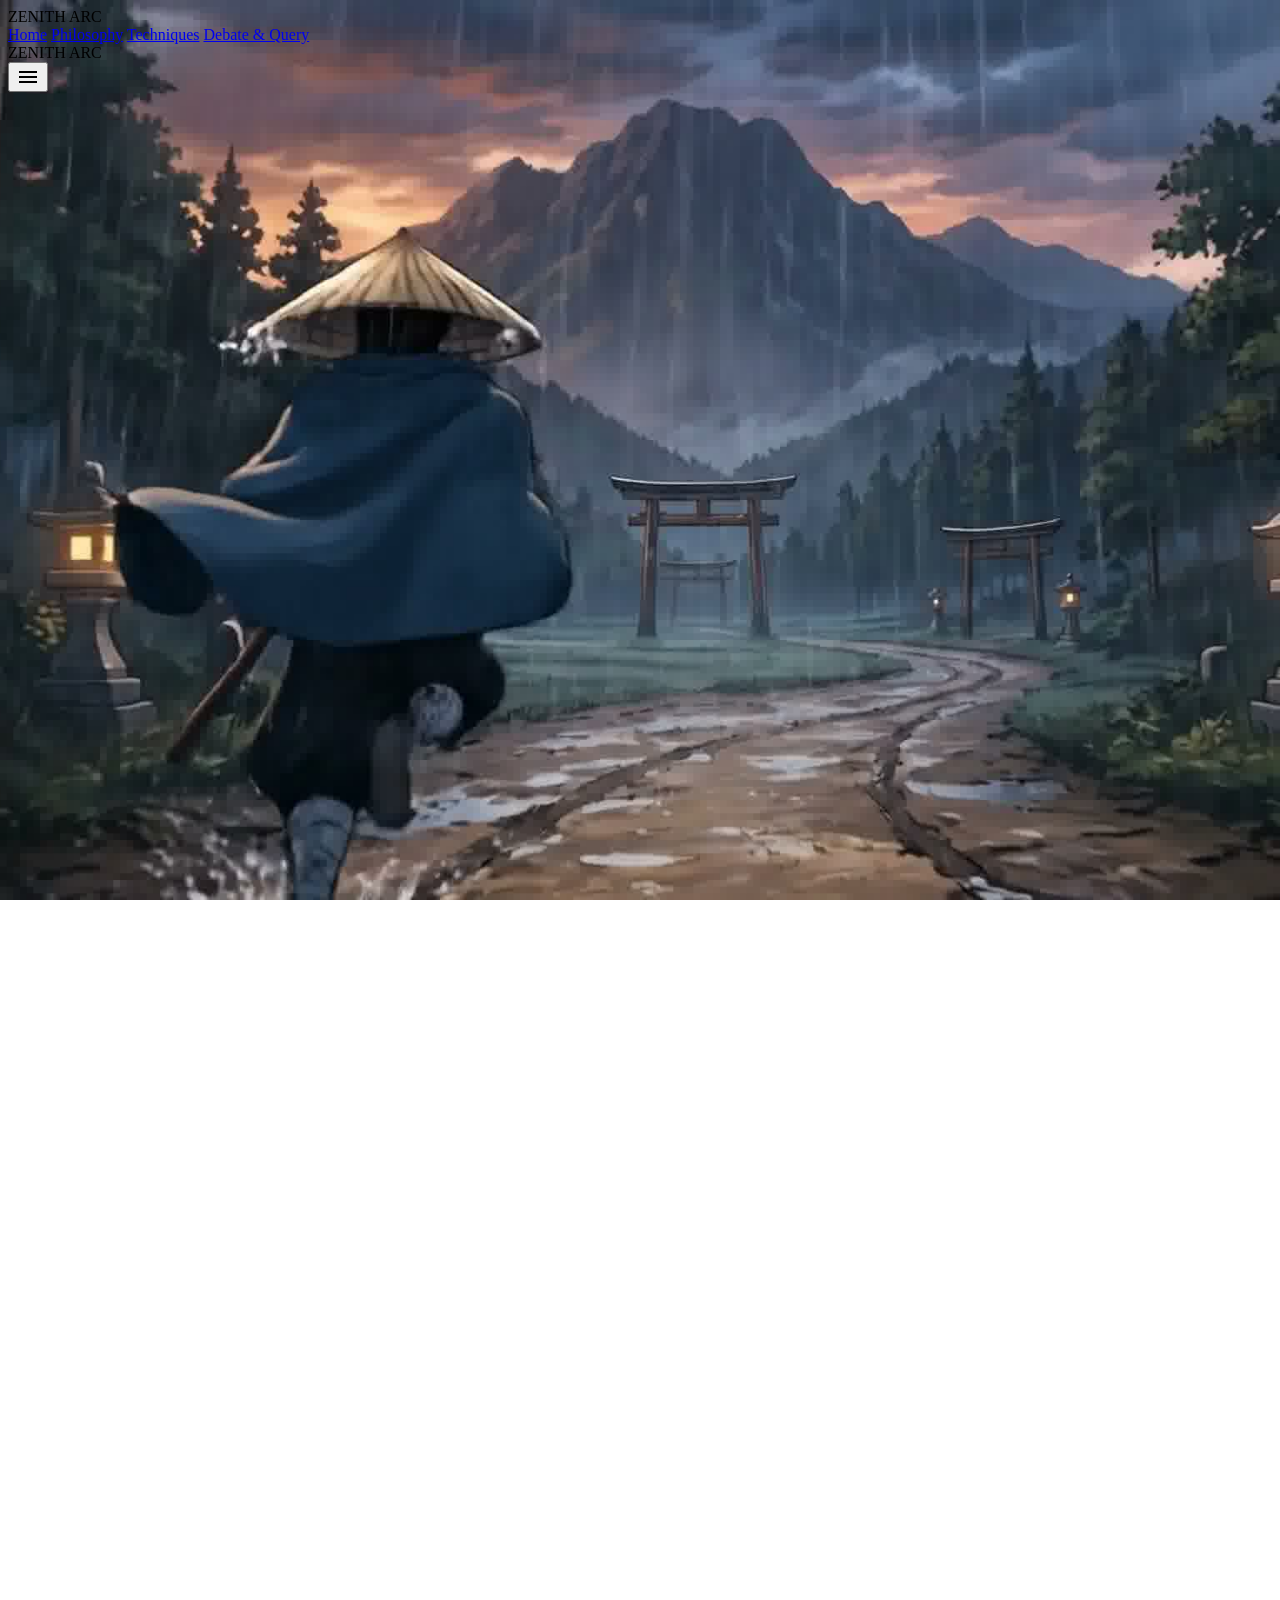
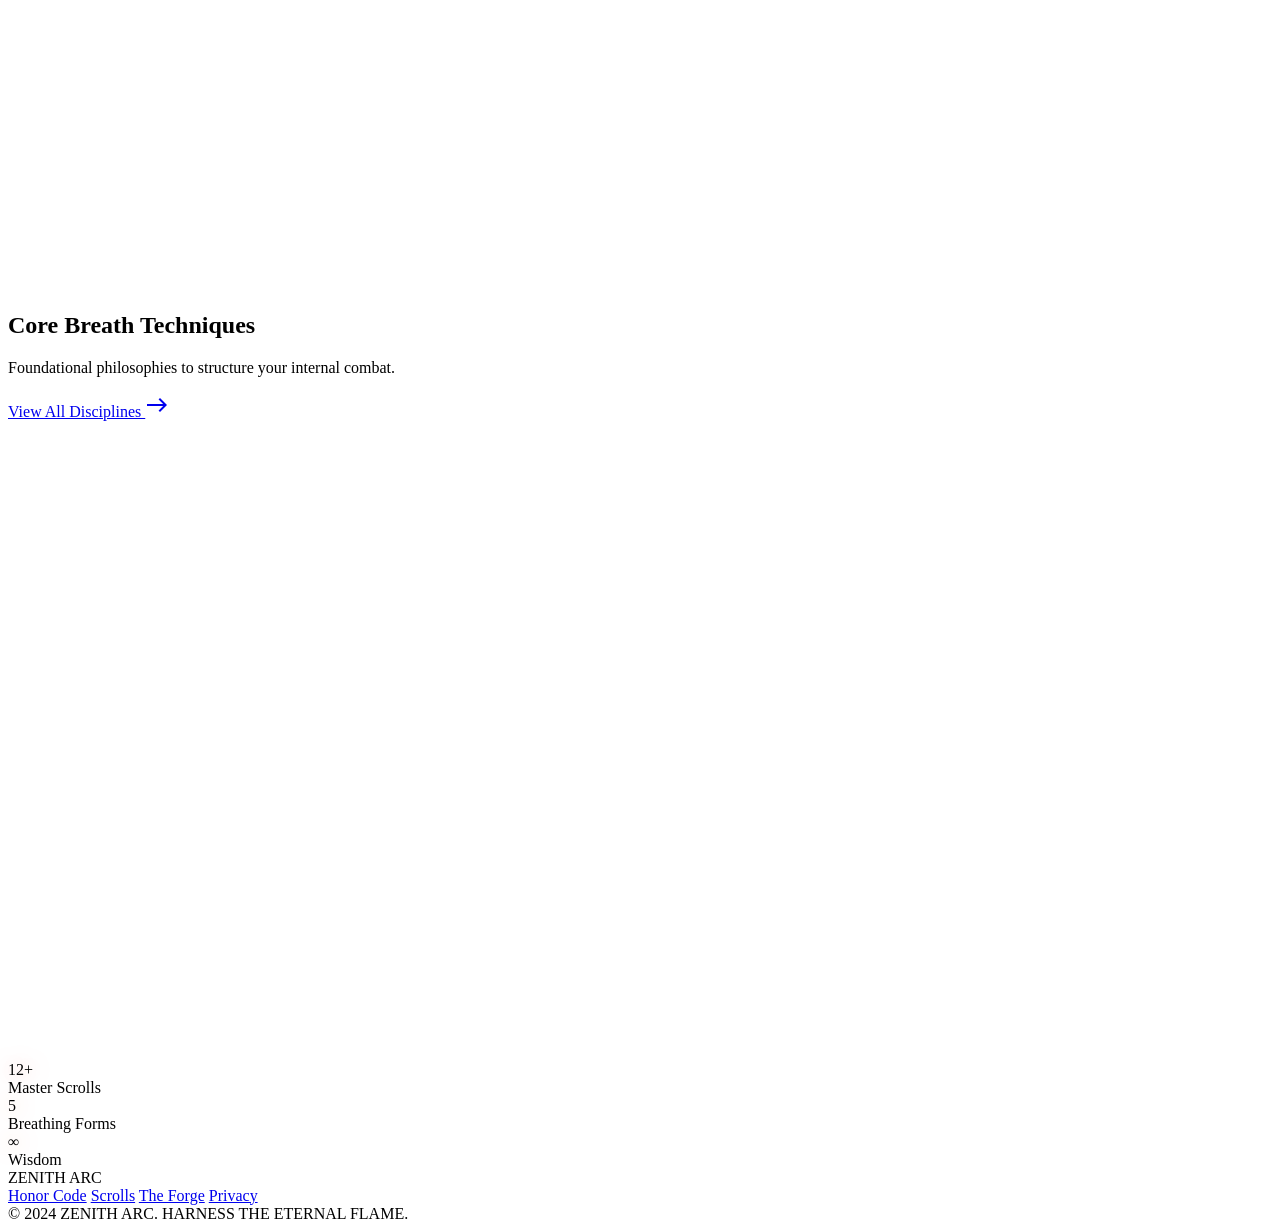
==== index.html @ 5e94aadd "Revert "Optimize mobile scrolling performance - reduce hero height, throttle scroll events, optimize" ====
<!DOCTYPE html>
<html class="dark" lang="en">

<head>
    <meta charset="UTF-8">
    <meta name="viewport" content="width=device-width, initial-scale=1.0">
    <title>ZENITH ARC - Timeless Wisdom</title>
    <meta name="description"
        content="Harness the eternal flame of ancient philosophies. A premium scroll-driven animation experience.">
    <script src="https://cdn.tailwindcss.com?plugins=forms,container-queries"></script>
    <link href="https://fonts.googleapis.com/css2?family=Material+Symbols+Outlined:wght,FILL@100..700,0..1&display=swap"
        rel="stylesheet">
    <link
        href="https://fonts.googleapis.com/css2?family=Bebas+Neue&family=EB+Garamond:ital,wght@0,400..800;1,400..800&family=Montserrat:ital,wght@0,100..900;1,100..900&display=swap"
        rel="stylesheet">
    <script>
        tailwind.config = {
            darkMode: "class",
            theme: {
                extend: {
                    colors: {
                        "surface-container-lowest": "#0e0e0e",
                        "outline-variant": "#44474d",
                        "on-error": "#690005",
                        "primary-container": "#1a2a40",
                        "surface-container-low": "#1c1b1b",
                        "on-primary-container": "#8191ac",
                        "on-secondary": "#5e1700",
                        "inverse-on-surface": "#313030",
                        "primary-fixed": "#d4e3ff",
                        "inverse-surface": "#e5e2e1",
                        "on-secondary-fixed": "#3a0b00",
                        "secondary-fixed": "#ffdbd0",
                        "surface-variant": "#353534",
                        "surface-bright": "#393939",
                        "on-background": "#e5e2e1",
                        "on-secondary-fixed-variant": "#852400",
                        "primary": "#b7c7e4",
                        "error": "#ffb4ab",
                        "on-surface-variant": "#c4c6cd",
                        "surface-tint": "#b7c7e4",
                        "on-primary": "#213147",
                        "tertiary-container": "#560037",
                        "surface-container-high": "#2a2a2a",
                        "tertiary-fixed-dim": "#ffafd3",
                        "tertiary-fixed": "#ffd8e7",
                        "on-secondary-container": "#521300",
                        "surface-dim": "#131313",
                        "error-container": "#93000a",
                        "on-error-container": "#ffdad6",
                        "background": "#131313",
                        "outline": "#8e9197",
                        "secondary-container": "#ff571a",
                        "on-surface": "#e5e2e1",
                        "on-tertiary-container": "#ff40b1",
                        "inverse-primary": "#505f78",
                        "primary-fixed-dim": "#b7c7e4",
                        "on-tertiary": "#620040",
                        "on-primary-fixed-variant": "#38485f",
                        "surface": "#131313",
                        "secondary-fixed-dim": "#ffb59e",
                        "surface-container-highest": "#353534",
                        "surface-container": "#201f1f",
                        "tertiary": "#ffafd3",
                        "secondary": "#ffb59e",
                        "on-tertiary-fixed-variant": "#8b005b",
                        "on-primary-fixed": "#0b1c31"
                    },
                    borderRadius: {
                        DEFAULT: "0.25rem",
                        lg: "0.5rem",
                        xl: "0.75rem",
                        full: "9999px"
                    },
                    spacing: {
                        "container-max": "1280px",
                        unit: "8px",
                        "margin-desktop": "64px",
                        gutter: "24px",
                        "margin-mobile": "16px"
                    },
                    fontFamily: {
                        "display-lg": ["Bebas Neue"],
                        "label-md": ["Montserrat"],
                        "body-lg": ["EB Garamond"],
                        "headline-lg-mobile": ["Bebas Neue"],
                        "display-md": ["Bebas Neue"],
                        "headline-lg": ["Bebas Neue"],
                        "body-md": ["EB Garamond"]
                    },
                    fontSize: {
                        "display-lg": ["72px", { lineHeight: "72px", letterSpacing: "0.05em", fontWeight: "400" }],
                        "label-md": ["14px", { lineHeight: "16px", fontWeight: "600" }],
                        "body-lg": ["20px", { lineHeight: "32px", fontWeight: "400" }],
                        "headline-lg-mobile": ["28px", { lineHeight: "32px", fontWeight: "400" }],
                        "display-md": ["48px", { lineHeight: "48px", letterSpacing: "0.05em", fontWeight: "400" }],
                        "headline-lg": ["32px", { lineHeight: "36px", letterSpacing: "0.02em", fontWeight: "400" }],
                        "body-md": ["16px", { lineHeight: "24px", fontWeight: "400" }]
                    }
                }
            }
        }
    </script>
    <style>
        .material-symbols-outlined {
            font-variation-settings: 'FILL' 0, 'wght' 400, 'GRAD' 0, 'opsz' 24;
        }

        .fill-icon {
            font-variation-settings: 'FILL' 1;
        }

        .text-shadow-glow {
            text-shadow: 0 0 20px rgba(255, 87, 26, 0.5);
        }

        .box-shadow-glow {
            box-shadow: 0 0 30px rgba(183, 199, 228, 0.1);
        }

        /* Loader */
        #loader {
            position: fixed;
            top: 0;
            left: 0;
            width: 100%;
            height: 100%;
            background: #131313;
            display: flex;
            justify-content: center;
            align-items: center;
            z-index: 9999;
            transition: opacity 1s cubic-bezier(0.16, 1, 0.3, 1), visibility 1s;
        }

        #loader.hidden {
            opacity: 0;
            visibility: hidden;
            pointer-events: none;
        }

        .loader-content {
            text-align: center;
            width: 80%;
            max-width: 400px;
        }

        .loader-content h1 {
            font-family: 'Bebas Neue', sans-serif;
            font-weight: 400;
            letter-spacing: 0.5rem;
            margin-bottom: 2rem;
            font-size: 1rem;
            color: rgba(255, 255, 255, 0.6);
        }

        .progress-bar {
            width: 100%;
            height: 2px;
            background: rgba(255, 255, 255, 0.1);
            border-radius: 2px;
            overflow: hidden;
            margin-bottom: 1rem;
        }

        #progress-fill {
            width: 0%;
            height: 100%;
            background: #ff571a;
            box-shadow: 0 0 10px #ff571a;
            transition: width 0.3s ease;
        }

        #progress-text {
            font-family: 'Montserrat', sans-serif;
            font-size: 0.7rem;
            letter-spacing: 0.1rem;
            color: rgba(255, 255, 255, 0.4);
        }

        /* Hero Canvas */
        html { scroll-behavior: smooth; }
        #hero { position: relative; height: 200vh; width: 100%; }
        #scroll-canvas {
            position: fixed; top: 0; left: 0; width: 100vw; height: 100vh; z-index: -1;
            will-change: filter, transform;
        }

        /* Hero overlay text container */
        .hero-overlay {
            position: fixed;
            top: 0;
            left: 0;
            width: 100%;
            height: 100vh;
            z-index: 10;
            pointer-events: none;
            display: flex;
            align-items: center;
            justify-content: center;
            opacity: 0; transition: opacity 0.8s ease, transform 0.8s ease;
            will-change: opacity, filter, transform;
        }

        .hero-overlay.visible {
            opacity: 1;
        }

        .hero-overlay .hero-inner {
            pointer-events: auto;
            text-align: center;
            padding: 0 16px;
        }

        /* Hide scrollbar */
        ::-webkit-scrollbar {
            width: 0px;
        }

        /* Reveal Animations */
        .reveal-left {
            opacity: 0;
            transform: translateX(-150px);
            transition: all 1.2s cubic-bezier(0.16, 1, 0.3, 1);
        }

        .reveal-right {
            opacity: 0;
            transform: translateX(150px);
            transition: all 1.2s cubic-bezier(0.16, 1, 0.3, 1);
        }

        .reveal-visible {
            opacity: 1;
            transform: translateX(0);
        }

        /* Mobile Menu */
        #mobile-menu {
            position: fixed;
            inset: 0;
            z-index: 100;
            background: rgba(19, 19, 19, 0.95);
            backdrop-filter: blur(24px);
            display: flex;
            flex-direction: column;
            align-items: center;
            justify-content: center;
            transform: translateX(100%);
            transition: transform 0.8s cubic-bezier(0.16, 1, 0.3, 1);
        }

        #mobile-menu.active {
            transform: translateX(0);
        }

        .no-scroll {
            overflow: hidden !important;
        }

        .mobile-nav-link {
            opacity: 0;
            transform: translateY(20px);
            transition: all 0.6s cubic-bezier(0.16, 1, 0.3, 1);
        }

        #mobile-menu.active .mobile-nav-link {
            opacity: 1;
            transform: translateY(0);
        }

        #mobile-menu.active .mobile-nav-link:nth-child(1) { transition-delay: 0.2s; }
        #mobile-menu.active .mobile-nav-link:nth-child(2) { transition-delay: 0.3s; }
        #mobile-menu.active .mobile-nav-link:nth-child(3) { transition-delay: 0.4s; }
        #mobile-menu.active .mobile-nav-link:nth-child(4) { transition-delay: 0.5s; }

        #mobile-menu-btn, #mobile-menu-close {
            cursor: pointer;
            display: flex;
            align-items: center;
            justify-content: center;
        }
    </style>
</head>

<body class="bg-transparent text-on-surface font-body-lg antialiased overflow-x-hidden">

    <!-- Loader -->
    <div id="loader">
        <div class="loader-content">
            <h1>PREPARING EXPERIENCE</h1>
            <div class="progress-bar">
                <div id="progress-fill"></div>
            </div>
            <p id="progress-text">0%</p>
        </div>
    </div>

    <!-- Desktop Nav -->
    <nav id="main-nav"
        class="fixed top-0 left-0 w-full z-50 justify-between items-center px-4 md:px-16 py-6 hidden md:flex transition-all duration-500">
        <div class="flex items-center gap-4">
            <span class="font-display-lg text-lg text-on-surface tracking-tighter opacity-90">ZENITH ARC</span>
        </div>
        <div class="flex items-center gap-16">
            <a class="font-display-md text-lg uppercase tracking-[0.3em] text-on-surface/60 hover:text-on-surface hover:scale-105 transition-all duration-300"
                href="index.html">Home</a>
            <a class="font-display-md text-lg uppercase tracking-[0.3em] text-on-surface/60 hover:text-on-surface hover:scale-105 transition-all duration-300"
                href="disciplines.html">Philosophy</a>
            <a class="font-display-md text-lg uppercase tracking-[0.3em] text-on-surface/60 hover:text-on-surface hover:scale-105 transition-all duration-300"
                href="#techniques-section">Techniques</a>
            <a class="font-display-md text-lg uppercase tracking-[0.3em] text-on-surface/60 hover:text-on-surface hover:scale-105 transition-all duration-300"
                href="debate.html">Debate & Query</a>
        </div>
        <div class="flex items-center">
            <!-- Navigation links balanced without extra buttons -->
        </div>
    </nav>

    <!-- Mobile Nav -->
    <nav id="mobile-nav"
        class="fixed top-0 left-0 w-full z-50 justify-between items-center px-6 py-6 md:hidden flex transition-all duration-500">
        <span class="font-display-lg text-lg text-on-surface tracking-tighter opacity-90">ZENITH ARC</span>
        <button id="mobile-menu-btn" class="text-on-surface opacity-80 hover:opacity-100 transition-opacity">
            <span class="material-symbols-outlined text-2xl">menu</span>
        </button>
    </nav>

    <!-- Mobile Menu Overlay -->
    <div id="mobile-menu">
        <button id="mobile-menu-close" class="absolute top-8 right-8 text-on-surface/60 hover:text-on-surface transition-colors">
            <span class="material-symbols-outlined text-3xl">close</span>
        </button>
        
        <div class="flex flex-col items-center justify-center gap-8 w-full">
            <a class="mobile-nav-link font-display-md text-3xl md:text-4xl uppercase tracking-[0.3em] text-on-surface/70 hover:text-on-surface transition-all duration-300 text-center" href="index.html">Home</a>
            <a class="mobile-nav-link font-display-md text-3xl md:text-4xl uppercase tracking-[0.3em] text-on-surface/70 hover:text-on-surface transition-all duration-300 text-center" href="disciplines.html">Philosophy</a>
            <a class="mobile-nav-link font-display-md text-3xl md:text-4xl uppercase tracking-[0.3em] text-on-surface/70 hover:text-on-surface transition-all duration-300 text-center" href="#techniques-section">Techniques</a>
            <a class="mobile-nav-link font-display-md text-3xl md:text-4xl uppercase tracking-[0.3em] text-on-surface/70 hover:text-on-surface transition-all duration-300 text-center" href="debate.html">Debate & Query</a>
        </div>
        
        <div class="absolute bottom-12 text-center">
            <div class="flex gap-6 mb-4 justify-center">
                <span class="material-symbols-outlined text-on-surface/30">language</span>
            </div>
            <p class="font-label-md text-[10px] text-on-surface/20 tracking-[0.3em] uppercase">The Forge of the Mind</p>
        </div>
    </div>

    <main class="w-full relative">
        <!-- Hero Section with Canvas -->
        <section id="hero">
            <canvas id="scroll-canvas"></canvas>

            <!-- Hero Text Overlay -->
            <div class="hero-overlay" id="hero-overlay">
                <div class="hero-inner max-w-5xl mx-auto flex flex-col items-center">
                    <span
                        class="font-label-md text-label-md text-secondary tracking-[0.2em] uppercase mb-4 opacity-80 border border-secondary/30 px-4 py-1 rounded-full backdrop-blur-sm bg-surface-container/30">The
                        Forge of the Mind</span>
                    <h1
                        class="font-display-lg text-[48px] sm:text-[64px] md:text-[96px] leading-[1.1] text-on-surface mb-6 text-shadow-glow uppercase tracking-wide text-center">
                        Timeless Wisdom <br />
                        <span class="text-secondary-container">For the Modern Mind</span>
                    </h1>
                    <p
                        class="font-body-lg text-body-lg text-on-surface-variant max-w-2xl mx-auto mb-10 text-base sm:text-lg md:text-xl leading-relaxed text-center px-4">
                        Harness the eternal flame of ancient philosophies. Forge your spirit, sharpen your focus, and
                        master the techniques that have guided warriors through the darkest nights.
                    </p>
                    <!-- Hero buttons removed for minimalist aesthetic -->
                </div>
            </div>
        </section>

        <!-- Bento Grid Section -->
        <section id="techniques-section" class="py-16 md:py-24 px-4 md:px-16 relative z-20 max-w-[1280px] mx-auto bg-transparent">
            <div
                class="mb-16 flex flex-col md:flex-row justify-between items-end gap-6 border-b border-outline-variant/30 pb-6">
                <div>
                    <h2 class="font-display-md text-display-md text-on-surface uppercase tracking-wider mb-2">Core
                        Breath Techniques</h2>
                    <p class="font-body-md text-body-md text-on-surface-variant">Foundational philosophies to structure
                        your internal combat.</p>
                </div>
                <a href="disciplines.html"
                    class="text-secondary font-label-md text-label-md uppercase hover:text-secondary-fixed transition-colors flex items-center gap-1 group">
                    View All Disciplines <span
                        class="material-symbols-outlined group-hover:translate-x-1 transition-transform">east</span>
                </a>
            </div>
            <div class="grid grid-cols-1 md:grid-cols-12 gap-6 overflow-hidden">
                <!-- Large Card (Stoicism) -->
                <div id="card-stoicism" class="md:col-span-8 group relative overflow-hidden rounded-xl bg-surface-container/40 backdrop-blur-xl p-8 md:p-12 box-shadow-glow border border-outline-variant/30 flex flex-col justify-end min-h-[400px] reveal-left">
                    <div class="absolute inset-0 z-0">
                        <img alt="Stoicism Mountain"
                            class="w-full h-full object-cover object-center opacity-30 group-hover:opacity-40 group-hover:scale-105 transition-all duration-700 mix-blend-luminosity"
                            src="https://lh3.googleusercontent.com/aida-public/[base64]" />
                        <div
                            class="absolute inset-0 bg-gradient-to-t from-surface-container via-surface-container/50 to-transparent">
                        </div>
                    </div>
                    <div class="relative z-10">
                        <span
                            class="inline-block bg-primary-container/50 text-primary font-label-md text-[12px] px-3 py-1 rounded-sm uppercase tracking-wider mb-4 border border-primary/20 backdrop-blur-sm">Breath
                            of Stone</span>
                        <h3 class="font-display-md text-headline-lg text-on-surface mb-3 uppercase tracking-wide">
                            Stoicism</h3>
                        <p class="font-body-md text-body-md text-on-surface-variant max-w-lg mb-6 line-clamp-3">The art
                            of enduring the storm. Focus on what you can control, and let the chaos of the world crash
                            against you like waves upon an unyielding cliff face.</p>
                        <a class="inline-flex items-center gap-2 text-primary font-label-md hover:text-primary-fixed transition-colors"
                            href="stoicism.html">Study Technique <span
                                class="material-symbols-outlined text-sm">arrow_outward</span></a>
                    </div>
                </div>
                <!-- Small Card (Existentialism) -->
                <div id="card-existentialism" class="md:col-span-4 group relative overflow-hidden rounded-xl bg-surface-container/40 backdrop-blur-xl p-8 box-shadow-glow border border-outline-variant/30 flex flex-col justify-end min-h-[400px] reveal-right">
                    <div class="absolute inset-0 z-0">
                        <img alt="Existentialism Spark"
                            class="w-full h-full object-cover object-center opacity-30 group-hover:opacity-40 group-hover:scale-105 transition-all duration-700 mix-blend-luminosity"
                            src="https://lh3.googleusercontent.com/aida-public/[base64]" />
                        <div class="absolute inset-0 bg-gradient-to-t from-surface-container to-transparent"></div>
                    </div>
                    <div class="relative z-10">
                        <span
                            class="inline-block bg-secondary-container/30 text-secondary-container font-label-md text-[12px] px-3 py-1 rounded-sm uppercase tracking-wider mb-4 border border-secondary-container/20 backdrop-blur-sm">Breath
                            of Flame</span>
                        <h3 class="font-display-md text-[28px] text-on-surface mb-3 uppercase tracking-wide">
                            Existentialism</h3>
                        <p class="font-body-md text-body-md text-on-surface-variant mb-6 line-clamp-2">Forge your own
                            meaning in the void. You are the architect of your destiny.</p>
                        <a class="inline-flex items-center gap-2 text-secondary-container font-label-md hover:text-secondary transition-colors"
                            href="existentialism.html">Study Technique <span
                                class="material-symbols-outlined text-sm">arrow_outward</span></a>
                    </div>
                </div>
                <!-- Small Card (Taoism) -->
                <div id="card-taoism" class="md:col-span-4 group relative overflow-hidden rounded-xl bg-surface-container/40 backdrop-blur-xl p-8 box-shadow-glow border border-outline-variant/30 flex flex-col justify-end min-h-[400px] reveal-left">
                    <div class="absolute inset-0 z-0">
                        <img alt="Taoism Water"
                            class="w-full h-full object-cover object-center opacity-30 group-hover:opacity-40 group-hover:scale-105 transition-all duration-700 mix-blend-luminosity"
                            src="https://lh3.googleusercontent.com/aida-public/[base64]" />
                        <div class="absolute inset-0 bg-gradient-to-t from-surface-container to-transparent"></div>
                    </div>
                    <div class="relative z-10">
                        <span
                            class="inline-block bg-tertiary-container/40 text-tertiary font-label-md text-[12px] px-3 py-1 rounded-sm uppercase tracking-wider mb-4 border border-tertiary/20 backdrop-blur-sm">Breath
                            of Water</span>
                        <h3 class="font-display-md text-[28px] text-on-surface mb-3 uppercase tracking-wide">Taoism</h3>
                        <p class="font-body-md text-body-md text-on-surface-variant mb-6 line-clamp-2">Flow like the
                            river. Adapt to the terrain rather than fighting it.</p>
                        <a class="inline-flex items-center gap-2 text-tertiary font-label-md hover:text-tertiary-fixed transition-colors"
                            href="taoism.html">Study Technique <span
                                class="material-symbols-outlined text-sm">arrow_outward</span></a>
                    </div>
                </div>
                <!-- Medium Card (Absurdism) -->
                <div id="card-absurdism" class="md:col-span-8 group relative overflow-hidden rounded-xl bg-surface-container/40 backdrop-blur-xl p-8 md:p-12 box-shadow-glow border border-outline-variant/30 flex flex-col justify-center min-h-[400px] reveal-right">
                    <div class="absolute inset-0 z-0">
                        <div
                            class="absolute inset-0 bg-[radial-gradient(ellipse_at_top_right,_var(--tw-gradient-stops))] from-surface-variant/40 via-surface-container to-surface-container">
                        </div>
                    </div>
                    <div class="relative z-10 flex flex-col md:flex-row items-center gap-8">
                        <div class="flex-1">
                            <span
                                class="inline-block bg-surface-bright text-on-surface font-label-md text-[12px] px-3 py-1 rounded-sm uppercase tracking-wider mb-4 border border-outline/30">Breath
                                of Mist</span>
                            <h3 class="font-display-md text-headline-lg text-on-surface mb-3 uppercase tracking-wide">
                                Absurdism</h3>
                            <p class="font-body-md text-body-md text-on-surface-variant mb-6">Embrace the chaos. Laugh
                                in the face of the unknown and find joy in the struggle itself. The boulder must be
                                pushed, but you can choose to smile while doing it.</p>
                            <a class="inline-flex items-center gap-2 text-on-surface font-label-md border-b border-on-surface pb-1 hover:text-secondary-container hover:border-secondary-container transition-colors"
                                href="absurdism.html">Explore the Absurd <span
                                    class="material-symbols-outlined text-sm">arrow_forward</span></a>
                        </div>
                        <div
                            class="w-full md:w-1/3 aspect-square rounded-full border-2 border-outline-variant/30 flex items-center justify-center relative overflow-hidden group-hover:border-primary/50 transition-colors">
                            <span
                                class="material-symbols-outlined text-6xl text-outline group-hover:text-primary group-hover:scale-110 transition-all duration-500 blur-[1px] group-hover:blur-none">cyclone</span>
                            <div
                                class="absolute inset-0 bg-primary/5 opacity-0 group-hover:opacity-100 transition-opacity duration-500 rounded-full blur-xl">
                            </div>
                        </div>
                    </div>
                </div>
            </div>
        </section>

        <!-- Stats Section -->
        <section class="py-24 bg-surface-dim/40 backdrop-blur-md border-y border-outline-variant/20 relative z-20">
            <div
                class="absolute inset-0 bg-[url('https://www.transparenttextures.com/patterns/cubes.png')] opacity-5 mix-blend-overlay">
            </div>
            <div class="max-w-[1280px] mx-auto px-4 md:px-16 relative z-10">
                <div
                    class="grid grid-cols-1 sm:grid-cols-3 gap-12 text-center divide-x-0 md:divide-x divide-outline-variant/30">
                    <div class="px-4">
                        <div class="font-display-lg text-[48px] md:text-[64px] text-primary text-shadow-glow mb-2">12+
                        </div>
                        <div class="font-label-md text-label-md text-on-surface-variant uppercase tracking-widest">
                            Master Scrolls</div>
                    </div>
                    <div class="px-4">
                        <div class="font-display-lg text-[48px] md:text-[64px] text-tertiary text-shadow-glow mb-2">5
                        </div>
                        <div class="font-label-md text-label-md text-on-surface-variant uppercase tracking-widest">
                            Breathing Forms</div>
                    </div>
                    <div class="px-4">
                        <div class="font-display-lg text-[48px] md:text-[64px] text-on-surface text-shadow-glow mb-2">∞
                        </div>
                        <div class="font-label-md text-label-md text-on-surface-variant uppercase tracking-widest">
                            Wisdom</div>
                    </div>
                </div>
            </div>
        </section>
    </main>

    <!-- Footer -->
    <footer
        class="w-full py-20 px-4 md:px-16 flex flex-col md:flex-row justify-between items-center gap-6 bg-surface-container-lowest/60 backdrop-blur-lg border-t border-outline-variant/50 relative z-20">
        <div class="flex items-center gap-2 mb-8 md:mb-0">
            <span class="font-display-lg text-display-md text-secondary tracking-tighter">ZENITH ARC</span>
        </div>
        <div class="flex flex-wrap justify-center gap-8 mb-8 md:mb-0">
            <a class="font-body-md text-body-md text-on-surface-variant hover:text-primary transition-colors"
                href="#">Honor Code</a>
            <a class="font-body-md text-body-md text-on-surface-variant hover:text-primary transition-colors"
                href="#">Scrolls</a>
            <a class="font-body-md text-body-md text-on-surface-variant hover:text-primary transition-colors"
                href="#">The Forge</a>
            <a class="font-body-md text-body-md text-on-surface-variant hover:text-primary transition-colors"
                href="#">Privacy</a>
        </div>
        <div class="font-body-md text-body-md text-secondary-fixed text-center md:text-right opacity-60">
            © 2024 ZENITH ARC. HARNESS THE ETERNAL FLAME.
        </div>
    </footer>

    <script src="transition.js"></script>
    <script src="main.js"></script>
</body>

</html>
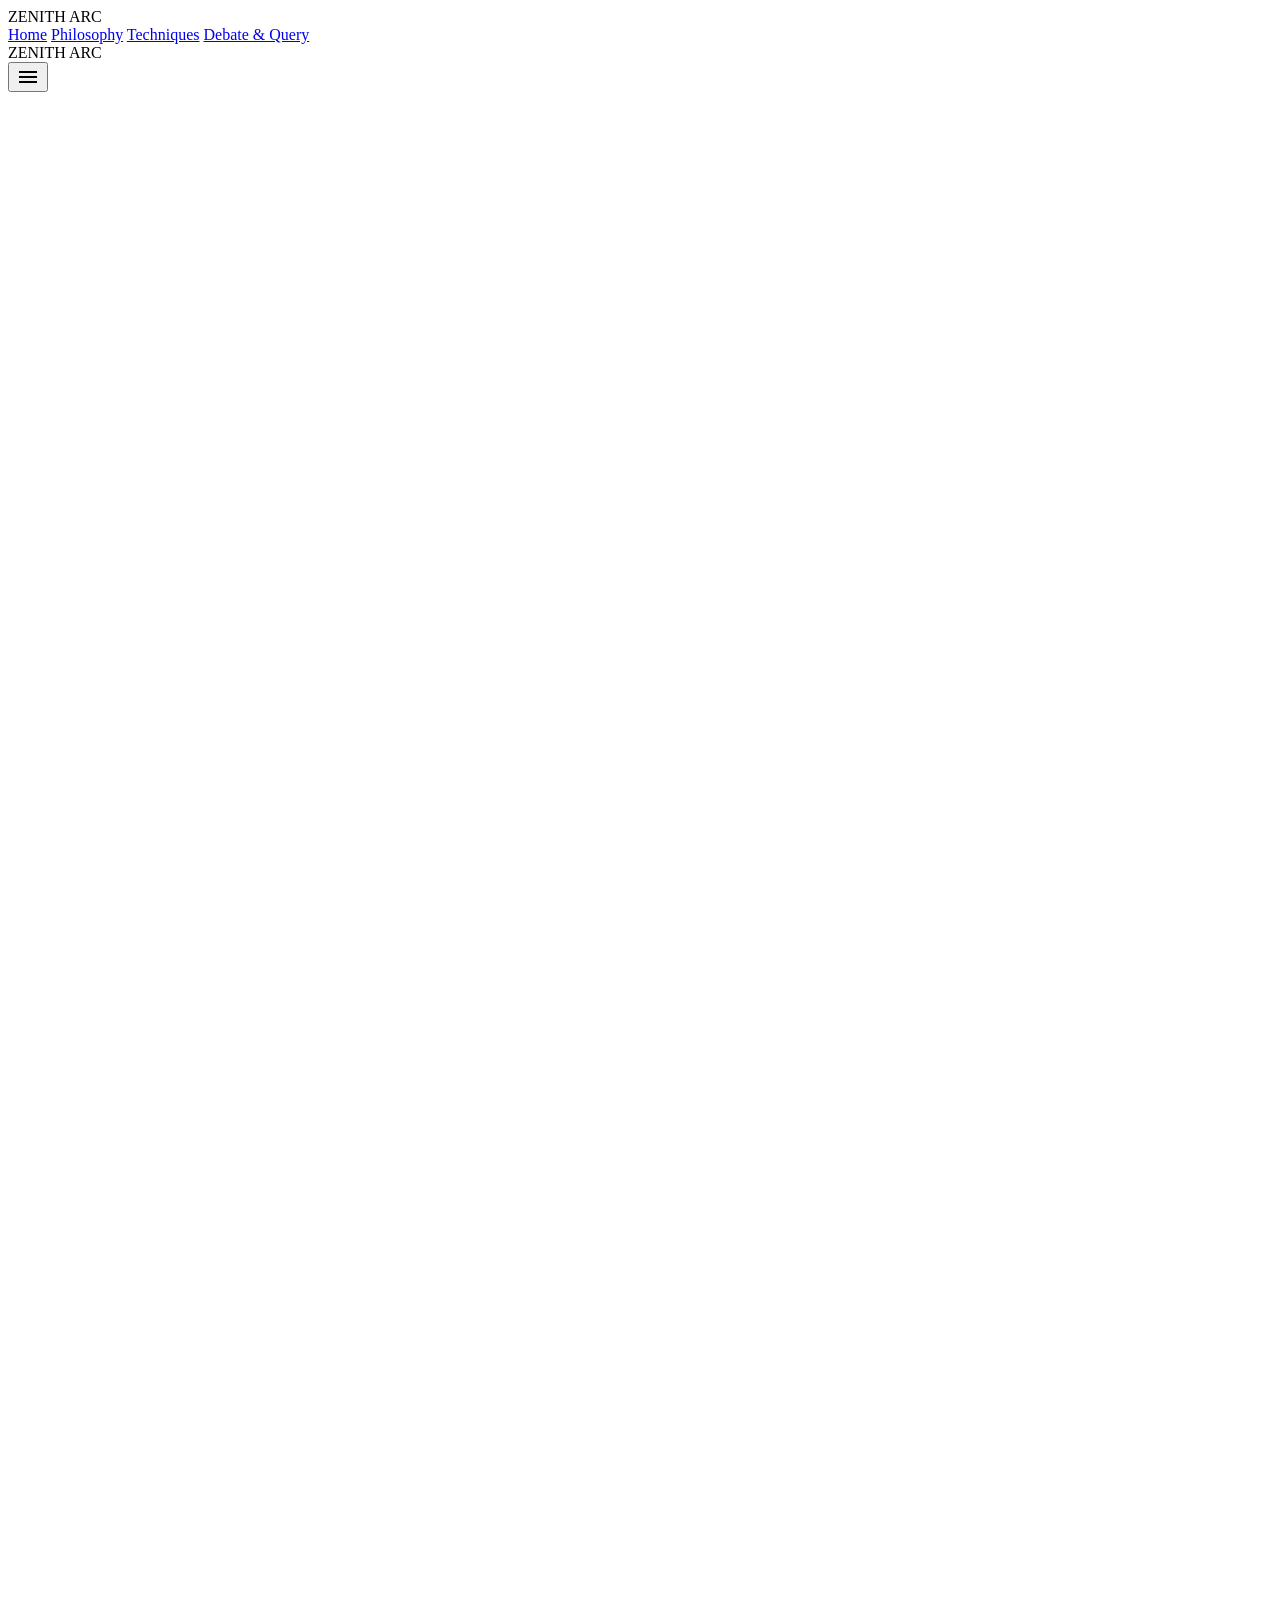
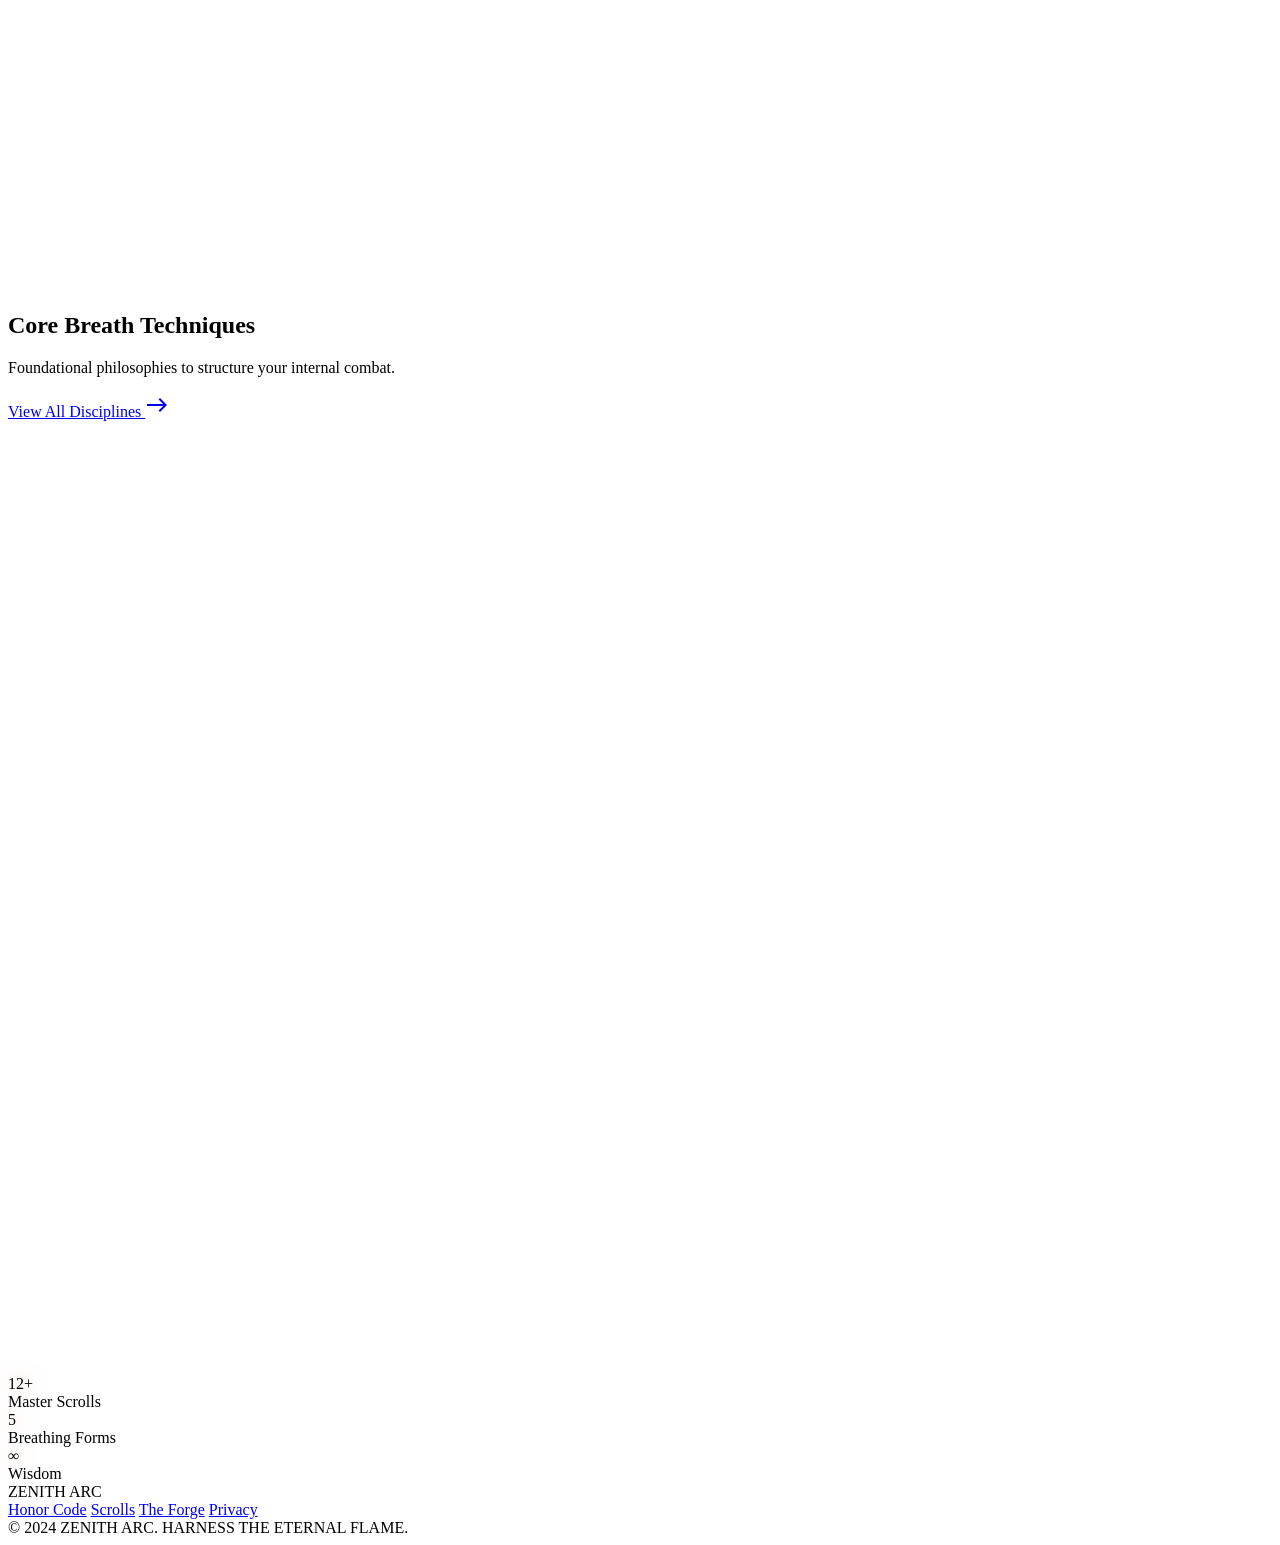
==== commit 7f4c3586: "Enhance website aesthetic and functionality for the Zenith Arc project. Implemented a "meditative" i" ====
--- a/index.html
+++ b/index.html
@@ -89,11 +89,11 @@
                         "body-md": ["EB Garamond"]
                     },
                     fontSize: {
-                        "display-lg": ["72px", { lineHeight: "72px", letterSpacing: "0.05em", fontWeight: "400" }],
+                        "display-lg": ["clamp(48px, 10vw, 96px)", { lineHeight: "1.1", letterSpacing: "0.05em", fontWeight: "400" }],
                         "label-md": ["14px", { lineHeight: "16px", fontWeight: "600" }],
                         "body-lg": ["20px", { lineHeight: "32px", fontWeight: "400" }],
                         "headline-lg-mobile": ["28px", { lineHeight: "32px", fontWeight: "400" }],
-                        "display-md": ["48px", { lineHeight: "48px", letterSpacing: "0.05em", fontWeight: "400" }],
+                        "display-md": ["clamp(32px, 6vw, 48px)", { lineHeight: "1.2", letterSpacing: "0.05em", fontWeight: "400" }],
                         "headline-lg": ["32px", { lineHeight: "36px", letterSpacing: "0.02em", fontWeight: "400" }],
                         "body-md": ["16px", { lineHeight: "24px", fontWeight: "400" }]
                     }
@@ -220,19 +220,19 @@
         /* Reveal Animations */
         .reveal-left {
             opacity: 0;
-            transform: translateX(-150px);
+            transform: translateY(40px);
             transition: all 1.2s cubic-bezier(0.16, 1, 0.3, 1);
         }
 
         .reveal-right {
             opacity: 0;
-            transform: translateX(150px);
+            transform: translateY(40px);
             transition: all 1.2s cubic-bezier(0.16, 1, 0.3, 1);
         }
 
         .reveal-visible {
             opacity: 1;
-            transform: translateX(0);
+            transform: translateY(0);
         }
 
         /* Mobile Menu */
@@ -240,14 +240,20 @@
             position: fixed;
             inset: 0;
             z-index: 100;
-            background: rgba(19, 19, 19, 0.95);
-            backdrop-filter: blur(24px);
+            background: rgba(19, 19, 19, 0.98);
+            backdrop-filter: blur(32px);
             display: flex;
             flex-direction: column;
             align-items: center;
             justify-content: center;
-            transform: translateX(100%);
-            transition: transform 0.8s cubic-bezier(0.16, 1, 0.3, 1);
+            opacity: 0;
+            pointer-events: none;
+            transition: all 0.8s cubic-bezier(0.16, 1, 0.3, 1);
+        }
+
+        #mobile-menu.active {
+            opacity: 1;
+            pointer-events: auto;
         }
 
         #mobile-menu.active {
@@ -391,7 +397,7 @@
             </div>
             <div class="grid grid-cols-1 md:grid-cols-12 gap-6 overflow-hidden">
                 <!-- Large Card (Stoicism) -->
-                <div id="card-stoicism" class="md:col-span-8 group relative overflow-hidden rounded-xl bg-surface-container/40 backdrop-blur-xl p-8 md:p-12 box-shadow-glow border border-outline-variant/30 flex flex-col justify-end min-h-[400px] reveal-left">
+                <a href="stoicism.html" id="card-stoicism" class="md:col-span-8 group relative overflow-hidden rounded-xl bg-surface-container/40 backdrop-blur-xl p-8 md:p-12 box-shadow-glow border border-outline-variant/30 flex flex-col justify-end min-h-[400px] reveal-left cursor-pointer">
                     <div class="absolute inset-0 z-0">
                         <img alt="Stoicism Mountain"
                             class="w-full h-full object-cover object-center opacity-30 group-hover:opacity-40 group-hover:scale-105 transition-all duration-700 mix-blend-luminosity"
@@ -409,13 +415,13 @@
                         <p class="font-body-md text-body-md text-on-surface-variant max-w-lg mb-6 line-clamp-3">The art
                             of enduring the storm. Focus on what you can control, and let the chaos of the world crash
                             against you like waves upon an unyielding cliff face.</p>
-                        <a class="inline-flex items-center gap-2 text-primary font-label-md hover:text-primary-fixed transition-colors"
-                            href="stoicism.html">Study Technique <span
-                                class="material-symbols-outlined text-sm">arrow_outward</span></a>
-                    </div>
-                </div>
+                        <span class="inline-flex items-center gap-2 text-primary font-label-md group-hover:text-primary-fixed transition-colors">
+                            Study Technique <span class="material-symbols-outlined text-sm">arrow_outward</span>
+                        </span>
+                    </div>
+                </a>
                 <!-- Small Card (Existentialism) -->
-                <div id="card-existentialism" class="md:col-span-4 group relative overflow-hidden rounded-xl bg-surface-container/40 backdrop-blur-xl p-8 box-shadow-glow border border-outline-variant/30 flex flex-col justify-end min-h-[400px] reveal-right">
+                <a href="existentialism.html" id="card-existentialism" class="md:col-span-4 group relative overflow-hidden rounded-xl bg-surface-container/40 backdrop-blur-xl p-8 box-shadow-glow border border-outline-variant/30 flex flex-col justify-end min-h-[400px] reveal-right cursor-pointer">
                     <div class="absolute inset-0 z-0">
                         <img alt="Existentialism Spark"
                             class="w-full h-full object-cover object-center opacity-30 group-hover:opacity-40 group-hover:scale-105 transition-all duration-700 mix-blend-luminosity"
@@ -430,13 +436,13 @@
                             Existentialism</h3>
                         <p class="font-body-md text-body-md text-on-surface-variant mb-6 line-clamp-2">Forge your own
                             meaning in the void. You are the architect of your destiny.</p>
-                        <a class="inline-flex items-center gap-2 text-secondary-container font-label-md hover:text-secondary transition-colors"
-                            href="existentialism.html">Study Technique <span
-                                class="material-symbols-outlined text-sm">arrow_outward</span></a>
-                    </div>
-                </div>
+                        <span class="inline-flex items-center gap-2 text-secondary-container font-label-md group-hover:text-secondary transition-colors">
+                            Study Technique <span class="material-symbols-outlined text-sm">arrow_outward</span>
+                        </span>
+                    </div>
+                </a>
                 <!-- Small Card (Taoism) -->
-                <div id="card-taoism" class="md:col-span-4 group relative overflow-hidden rounded-xl bg-surface-container/40 backdrop-blur-xl p-8 box-shadow-glow border border-outline-variant/30 flex flex-col justify-end min-h-[400px] reveal-left">
+                <a href="taoism.html" id="card-taoism" class="md:col-span-4 group relative overflow-hidden rounded-xl bg-surface-container/40 backdrop-blur-xl p-8 box-shadow-glow border border-outline-variant/30 flex flex-col justify-end min-h-[400px] reveal-left cursor-pointer">
                     <div class="absolute inset-0 z-0">
                         <img alt="Taoism Water"
                             class="w-full h-full object-cover object-center opacity-30 group-hover:opacity-40 group-hover:scale-105 transition-all duration-700 mix-blend-luminosity"
@@ -450,13 +456,51 @@
                         <h3 class="font-display-md text-[28px] text-on-surface mb-3 uppercase tracking-wide">Taoism</h3>
                         <p class="font-body-md text-body-md text-on-surface-variant mb-6 line-clamp-2">Flow like the
                             river. Adapt to the terrain rather than fighting it.</p>
-                        <a class="inline-flex items-center gap-2 text-tertiary font-label-md hover:text-tertiary-fixed transition-colors"
-                            href="taoism.html">Study Technique <span
-                                class="material-symbols-outlined text-sm">arrow_outward</span></a>
-                    </div>
-                </div>
+                        <span class="inline-flex items-center gap-2 text-tertiary font-label-md group-hover:text-tertiary-fixed transition-colors">
+                            Study Technique <span class="material-symbols-outlined text-sm">arrow_outward</span>
+                        </span>
+                    </div>
+                </a>
+                <!-- Medium Card (Zen) -->
+                <a href="zen.html" id="card-zen" class="md:col-span-4 group relative overflow-hidden rounded-xl bg-surface-container/40 backdrop-blur-xl p-8 box-shadow-glow border border-outline-variant/30 flex flex-col justify-end min-h-[400px] reveal-right cursor-pointer">
+                    <div class="absolute inset-0 z-0">
+                        <img alt="Zen Garden"
+                            class="w-full h-full object-cover object-center opacity-30 group-hover:opacity-40 group-hover:scale-105 transition-all duration-700 mix-blend-luminosity"
+                            src="https://images.unsplash.com/photo-1528459801416-a9e53bbf4e17?auto=format&fit=crop&q=80&w=800" />
+                        <div class="absolute inset-0 bg-gradient-to-t from-surface-container to-transparent"></div>
+                    </div>
+                    <div class="relative z-10">
+                        <span
+                            class="inline-block bg-primary-container/40 text-primary font-label-md text-[12px] px-3 py-1 rounded-sm uppercase tracking-wider mb-4 border border-primary/20 backdrop-blur-sm">Breath
+                            of Void</span>
+                        <h3 class="font-display-md text-[28px] text-on-surface mb-3 uppercase tracking-wide">Zen Buddhism</h3>
+                        <p class="font-body-md text-body-md text-on-surface-variant mb-6 line-clamp-2">Empty your mind. Experience reality directly, without thought.</p>
+                        <span class="inline-flex items-center gap-2 text-primary font-label-md group-hover:text-primary-fixed transition-colors">
+                            Study Technique <span class="material-symbols-outlined text-sm">arrow_outward</span>
+                        </span>
+                    </div>
+                </a>
+                <!-- Medium Card (Nihilism) -->
+                <a href="nihilism.html" id="card-nihilism" class="md:col-span-4 group relative overflow-hidden rounded-xl bg-surface-container/40 backdrop-blur-xl p-8 box-shadow-glow border border-outline-variant/30 flex flex-col justify-end min-h-[400px] reveal-left cursor-pointer">
+                    <div class="absolute inset-0 z-0">
+                        <img alt="Void"
+                            class="w-full h-full object-cover object-center opacity-30 group-hover:opacity-40 group-hover:scale-105 transition-all duration-700 mix-blend-luminosity"
+                            src="https://images.unsplash.com/photo-1464802686167-b939a6910659?auto=format&fit=crop&q=80&w=800" />
+                        <div class="absolute inset-0 bg-gradient-to-t from-surface-container to-transparent"></div>
+                    </div>
+                    <div class="relative z-10">
+                        <span
+                            class="inline-block bg-white/5 text-on-surface font-label-md text-[12px] px-3 py-1 rounded-sm uppercase tracking-wider mb-4 border border-white/10 backdrop-blur-sm">Breath
+                            of Silence</span>
+                        <h3 class="font-display-md text-[28px] text-on-surface mb-3 uppercase tracking-wide">Nihilism</h3>
+                        <p class="font-body-md text-body-md text-on-surface-variant mb-6 line-clamp-2">Accepting the void. Finding freedom in the absence of meaning.</p>
+                        <span class="inline-flex items-center gap-2 text-on-surface/60 font-label-md group-hover:text-on-surface transition-colors">
+                            Study Technique <span class="material-symbols-outlined text-sm">arrow_outward</span>
+                        </span>
+                    </div>
+                </a>
                 <!-- Medium Card (Absurdism) -->
-                <div id="card-absurdism" class="md:col-span-8 group relative overflow-hidden rounded-xl bg-surface-container/40 backdrop-blur-xl p-8 md:p-12 box-shadow-glow border border-outline-variant/30 flex flex-col justify-center min-h-[400px] reveal-right">
+                <a href="absurdism.html" id="card-absurdism" class="md:col-span-8 group relative overflow-hidden rounded-xl bg-surface-container/40 backdrop-blur-xl p-8 md:p-12 box-shadow-glow border border-outline-variant/30 flex flex-col justify-center min-h-[400px] reveal-right cursor-pointer">
                     <div class="absolute inset-0 z-0">
                         <div
                             class="absolute inset-0 bg-[radial-gradient(ellipse_at_top_right,_var(--tw-gradient-stops))] from-surface-variant/40 via-surface-container to-surface-container">
@@ -472,9 +516,9 @@
                             <p class="font-body-md text-body-md text-on-surface-variant mb-6">Embrace the chaos. Laugh
                                 in the face of the unknown and find joy in the struggle itself. The boulder must be
                                 pushed, but you can choose to smile while doing it.</p>
-                            <a class="inline-flex items-center gap-2 text-on-surface font-label-md border-b border-on-surface pb-1 hover:text-secondary-container hover:border-secondary-container transition-colors"
-                                href="absurdism.html">Explore the Absurd <span
-                                    class="material-symbols-outlined text-sm">arrow_forward</span></a>
+                            <span class="inline-flex items-center gap-2 text-on-surface font-label-md border-b border-on-surface pb-1 group-hover:text-secondary-container group-hover:border-secondary-container transition-colors">
+                                Explore the Absurd <span class="material-symbols-outlined text-sm">arrow_forward</span>
+                            </span>
                         </div>
                         <div
                             class="w-full md:w-1/3 aspect-square rounded-full border-2 border-outline-variant/30 flex items-center justify-center relative overflow-hidden group-hover:border-primary/50 transition-colors">
@@ -485,7 +529,7 @@
                             </div>
                         </div>
                     </div>
-                </div>
+                </a>
             </div>
         </section>
 
@@ -541,6 +585,7 @@
         </div>
     </footer>
 
+    <script src="https://unpkg.com/lenis@1.1.18/dist/lenis.min.js"></script>
     <script src="transition.js"></script>
     <script src="main.js"></script>
 </body>
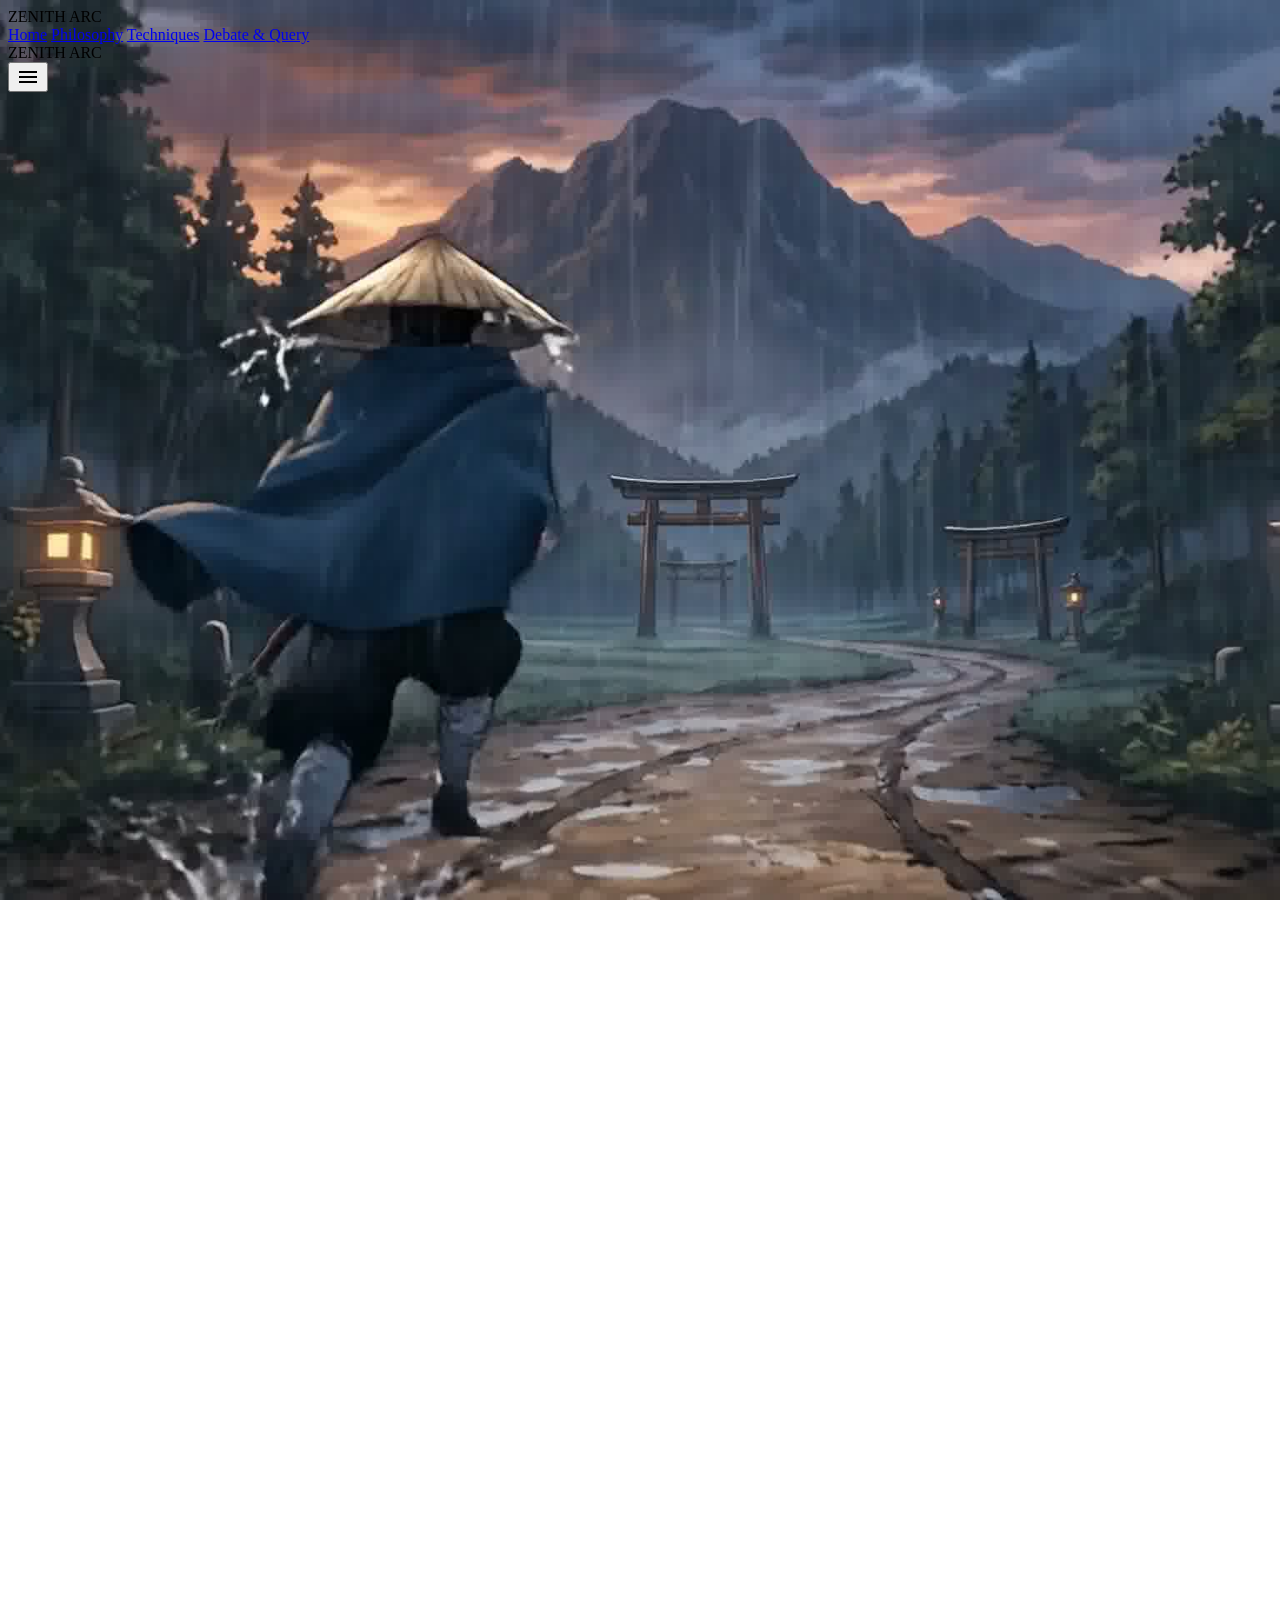
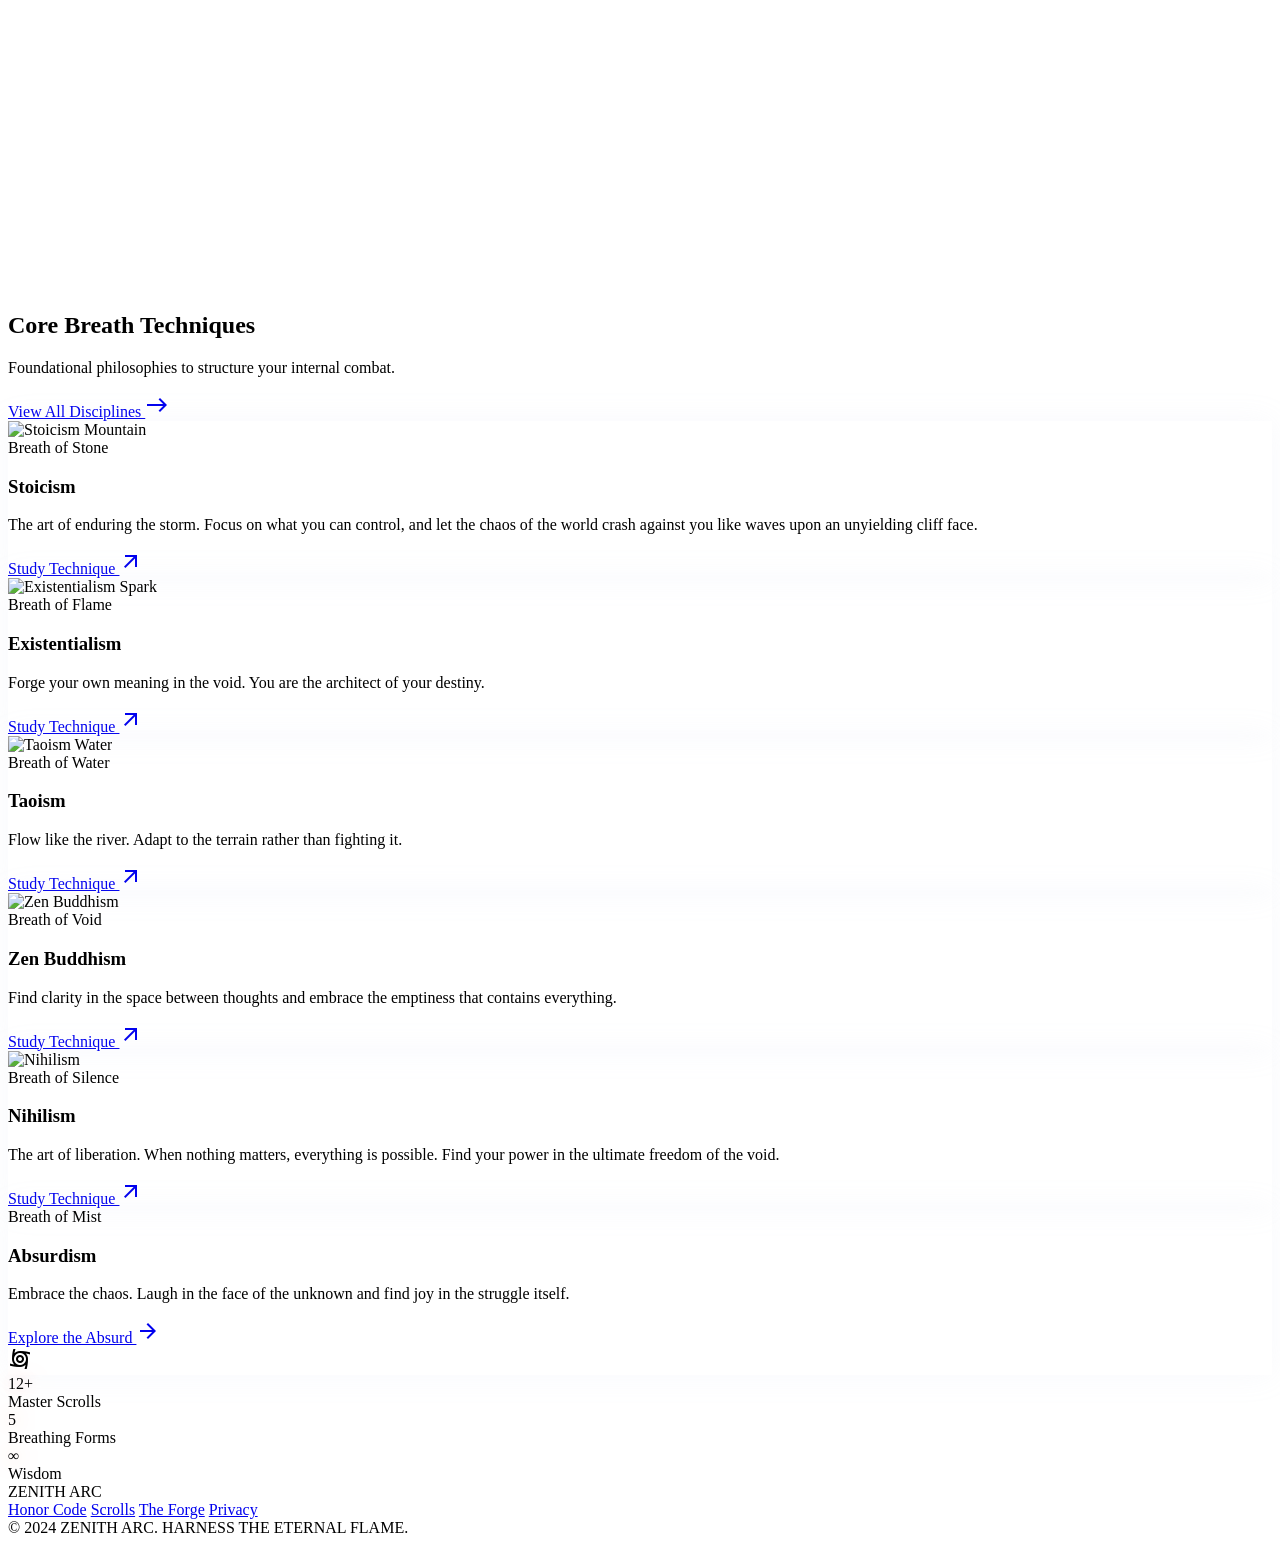
==== commit 4a63e069: "Revert to original design while retaining 6 philosophical disciplines - Reset main.js, style.css, an" ====
--- a/index.html
+++ b/index.html
@@ -89,11 +89,11 @@
                         "body-md": ["EB Garamond"]
                     },
                     fontSize: {
-                        "display-lg": ["clamp(48px, 10vw, 96px)", { lineHeight: "1.1", letterSpacing: "0.05em", fontWeight: "400" }],
+                        "display-lg": ["72px", { lineHeight: "72px", letterSpacing: "0.05em", fontWeight: "400" }],
                         "label-md": ["14px", { lineHeight: "16px", fontWeight: "600" }],
                         "body-lg": ["20px", { lineHeight: "32px", fontWeight: "400" }],
                         "headline-lg-mobile": ["28px", { lineHeight: "32px", fontWeight: "400" }],
-                        "display-md": ["clamp(32px, 6vw, 48px)", { lineHeight: "1.2", letterSpacing: "0.05em", fontWeight: "400" }],
+                        "display-md": ["48px", { lineHeight: "48px", letterSpacing: "0.05em", fontWeight: "400" }],
                         "headline-lg": ["32px", { lineHeight: "36px", letterSpacing: "0.02em", fontWeight: "400" }],
                         "body-md": ["16px", { lineHeight: "24px", fontWeight: "400" }]
                     }
@@ -220,19 +220,19 @@
         /* Reveal Animations */
         .reveal-left {
             opacity: 0;
-            transform: translateY(40px);
+            transform: translateX(-150px);
             transition: all 1.2s cubic-bezier(0.16, 1, 0.3, 1);
         }
 
         .reveal-right {
             opacity: 0;
-            transform: translateY(40px);
+            transform: translateX(150px);
             transition: all 1.2s cubic-bezier(0.16, 1, 0.3, 1);
         }
 
         .reveal-visible {
             opacity: 1;
-            transform: translateY(0);
+            transform: translateX(0);
         }
 
         /* Mobile Menu */
@@ -240,20 +240,14 @@
             position: fixed;
             inset: 0;
             z-index: 100;
-            background: rgba(19, 19, 19, 0.98);
-            backdrop-filter: blur(32px);
+            background: rgba(19, 19, 19, 0.95);
+            backdrop-filter: blur(24px);
             display: flex;
             flex-direction: column;
             align-items: center;
             justify-content: center;
-            opacity: 0;
-            pointer-events: none;
-            transition: all 0.8s cubic-bezier(0.16, 1, 0.3, 1);
-        }
-
-        #mobile-menu.active {
-            opacity: 1;
-            pointer-events: auto;
+            transform: translateX(100%);
+            transition: transform 0.8s cubic-bezier(0.16, 1, 0.3, 1);
         }
 
         #mobile-menu.active {
@@ -397,7 +391,7 @@
             </div>
             <div class="grid grid-cols-1 md:grid-cols-12 gap-6 overflow-hidden">
                 <!-- Large Card (Stoicism) -->
-                <a href="stoicism.html" id="card-stoicism" class="md:col-span-8 group relative overflow-hidden rounded-xl bg-surface-container/40 backdrop-blur-xl p-8 md:p-12 box-shadow-glow border border-outline-variant/30 flex flex-col justify-end min-h-[400px] reveal-left cursor-pointer">
+                <div id="card-stoicism" class="md:col-span-8 group relative overflow-hidden rounded-xl bg-surface-container/40 backdrop-blur-xl p-8 md:p-12 box-shadow-glow border border-outline-variant/30 flex flex-col justify-end min-h-[400px] reveal-left">
                     <div class="absolute inset-0 z-0">
                         <img alt="Stoicism Mountain"
                             class="w-full h-full object-cover object-center opacity-30 group-hover:opacity-40 group-hover:scale-105 transition-all duration-700 mix-blend-luminosity"
@@ -415,13 +409,13 @@
                         <p class="font-body-md text-body-md text-on-surface-variant max-w-lg mb-6 line-clamp-3">The art
                             of enduring the storm. Focus on what you can control, and let the chaos of the world crash
                             against you like waves upon an unyielding cliff face.</p>
-                        <span class="inline-flex items-center gap-2 text-primary font-label-md group-hover:text-primary-fixed transition-colors">
-                            Study Technique <span class="material-symbols-outlined text-sm">arrow_outward</span>
-                        </span>
-                    </div>
-                </a>
+                        <a class="inline-flex items-center gap-2 text-primary font-label-md hover:text-primary-fixed transition-colors"
+                            href="stoicism.html">Study Technique <span
+                                class="material-symbols-outlined text-sm">arrow_outward</span></a>
+                    </div>
+                </div>
                 <!-- Small Card (Existentialism) -->
-                <a href="existentialism.html" id="card-existentialism" class="md:col-span-4 group relative overflow-hidden rounded-xl bg-surface-container/40 backdrop-blur-xl p-8 box-shadow-glow border border-outline-variant/30 flex flex-col justify-end min-h-[400px] reveal-right cursor-pointer">
+                <div id="card-existentialism" class="md:col-span-4 group relative overflow-hidden rounded-xl bg-surface-container/40 backdrop-blur-xl p-8 box-shadow-glow border border-outline-variant/30 flex flex-col justify-end min-h-[400px] reveal-right">
                     <div class="absolute inset-0 z-0">
                         <img alt="Existentialism Spark"
                             class="w-full h-full object-cover object-center opacity-30 group-hover:opacity-40 group-hover:scale-105 transition-all duration-700 mix-blend-luminosity"
@@ -436,13 +430,13 @@
                             Existentialism</h3>
                         <p class="font-body-md text-body-md text-on-surface-variant mb-6 line-clamp-2">Forge your own
                             meaning in the void. You are the architect of your destiny.</p>
-                        <span class="inline-flex items-center gap-2 text-secondary-container font-label-md group-hover:text-secondary transition-colors">
-                            Study Technique <span class="material-symbols-outlined text-sm">arrow_outward</span>
-                        </span>
-                    </div>
-                </a>
+                        <a class="inline-flex items-center gap-2 text-secondary-container font-label-md hover:text-secondary transition-colors"
+                            href="existentialism.html">Study Technique <span
+                                class="material-symbols-outlined text-sm">arrow_outward</span></a>
+                    </div>
+                </div>
                 <!-- Small Card (Taoism) -->
-                <a href="taoism.html" id="card-taoism" class="md:col-span-4 group relative overflow-hidden rounded-xl bg-surface-container/40 backdrop-blur-xl p-8 box-shadow-glow border border-outline-variant/30 flex flex-col justify-end min-h-[400px] reveal-left cursor-pointer">
+                <div id="card-taoism" class="md:col-span-4 group relative overflow-hidden rounded-xl bg-surface-container/40 backdrop-blur-xl p-8 box-shadow-glow border border-outline-variant/30 flex flex-col justify-end min-h-[400px] reveal-left">
                     <div class="absolute inset-0 z-0">
                         <img alt="Taoism Water"
                             class="w-full h-full object-cover object-center opacity-30 group-hover:opacity-40 group-hover:scale-105 transition-all duration-700 mix-blend-luminosity"
@@ -456,80 +450,75 @@
                         <h3 class="font-display-md text-[28px] text-on-surface mb-3 uppercase tracking-wide">Taoism</h3>
                         <p class="font-body-md text-body-md text-on-surface-variant mb-6 line-clamp-2">Flow like the
                             river. Adapt to the terrain rather than fighting it.</p>
-                        <span class="inline-flex items-center gap-2 text-tertiary font-label-md group-hover:text-tertiary-fixed transition-colors">
-                            Study Technique <span class="material-symbols-outlined text-sm">arrow_outward</span>
-                        </span>
-                    </div>
-                </a>
-                <!-- Medium Card (Zen) -->
-                <a href="zen.html" id="card-zen" class="md:col-span-4 group relative overflow-hidden rounded-xl bg-surface-container/40 backdrop-blur-xl p-8 box-shadow-glow border border-outline-variant/30 flex flex-col justify-end min-h-[400px] reveal-right cursor-pointer">
+                        <a class="inline-flex items-center gap-2 text-tertiary font-label-md hover:text-tertiary-fixed transition-colors"
+                            href="taoism.html">Study Technique <span
+                                class="material-symbols-outlined text-sm">arrow_outward</span></a>
+                    </div>
+                </div>
+                <!-- Large Card (Zen Buddhism) -->
+                <div id="card-zen" class="md:col-span-8 group relative overflow-hidden rounded-xl bg-surface-container/40 backdrop-blur-xl p-8 md:p-12 box-shadow-glow border border-outline-variant/30 flex flex-col justify-end min-h-[400px] reveal-right">
                     <div class="absolute inset-0 z-0">
-                        <img alt="Zen Garden"
+                        <img alt="Zen Buddhism"
                             class="w-full h-full object-cover object-center opacity-30 group-hover:opacity-40 group-hover:scale-105 transition-all duration-700 mix-blend-luminosity"
-                            src="https://images.unsplash.com/photo-1528459801416-a9e53bbf4e17?auto=format&fit=crop&q=80&w=800" />
-                        <div class="absolute inset-0 bg-gradient-to-t from-surface-container to-transparent"></div>
+                            src="https://images.unsplash.com/photo-1545191761-9c41a347b961?auto=format&fit=crop&q=80&w=2070" />
+                        <div class="absolute inset-0 bg-gradient-to-t from-surface-container via-surface-container/50 to-transparent"></div>
                     </div>
                     <div class="relative z-10">
                         <span
-                            class="inline-block bg-primary-container/40 text-primary font-label-md text-[12px] px-3 py-1 rounded-sm uppercase tracking-wider mb-4 border border-primary/20 backdrop-blur-sm">Breath
+                            class="inline-block bg-surface-bright text-on-surface font-label-md text-[12px] px-3 py-1 rounded-sm uppercase tracking-wider mb-4 border border-outline/30 backdrop-blur-sm">Breath
                             of Void</span>
-                        <h3 class="font-display-md text-[28px] text-on-surface mb-3 uppercase tracking-wide">Zen Buddhism</h3>
-                        <p class="font-body-md text-body-md text-on-surface-variant mb-6 line-clamp-2">Empty your mind. Experience reality directly, without thought.</p>
-                        <span class="inline-flex items-center gap-2 text-primary font-label-md group-hover:text-primary-fixed transition-colors">
-                            Study Technique <span class="material-symbols-outlined text-sm">arrow_outward</span>
-                        </span>
-                    </div>
-                </a>
-                <!-- Medium Card (Nihilism) -->
-                <a href="nihilism.html" id="card-nihilism" class="md:col-span-4 group relative overflow-hidden rounded-xl bg-surface-container/40 backdrop-blur-xl p-8 box-shadow-glow border border-outline-variant/30 flex flex-col justify-end min-h-[400px] reveal-left cursor-pointer">
+                        <h3 class="font-display-md text-headline-lg text-on-surface mb-3 uppercase tracking-wide">Zen Buddhism</h3>
+                        <p class="font-body-md text-body-md text-on-surface-variant max-w-lg mb-6 line-clamp-3">Find clarity in the space between thoughts and embrace the emptiness that contains everything.</p>
+                        <a class="inline-flex items-center gap-2 text-on-surface font-label-md hover:text-primary transition-colors"
+                            href="zen.html">Study Technique <span
+                                class="material-symbols-outlined text-sm">arrow_outward</span></a>
+                    </div>
+                </div>
+                <!-- Large Card (Nihilism) -->
+                <div id="card-nihilism" class="md:col-span-8 group relative overflow-hidden rounded-xl bg-surface-container/40 backdrop-blur-xl p-8 md:p-12 box-shadow-glow border border-outline-variant/30 flex flex-col justify-end min-h-[400px] reveal-left">
                     <div class="absolute inset-0 z-0">
-                        <img alt="Void"
+                        <img alt="Nihilism"
                             class="w-full h-full object-cover object-center opacity-30 group-hover:opacity-40 group-hover:scale-105 transition-all duration-700 mix-blend-luminosity"
-                            src="https://images.unsplash.com/photo-1464802686167-b939a6910659?auto=format&fit=crop&q=80&w=800" />
-                        <div class="absolute inset-0 bg-gradient-to-t from-surface-container to-transparent"></div>
+                            src="https://images.unsplash.com/photo-1518133910546-b6c2fb7d79e3?auto=format&fit=crop&q=80&w=2070" />
+                        <div class="absolute inset-0 bg-gradient-to-t from-surface-container via-surface-container/50 to-transparent"></div>
                     </div>
                     <div class="relative z-10">
                         <span
-                            class="inline-block bg-white/5 text-on-surface font-label-md text-[12px] px-3 py-1 rounded-sm uppercase tracking-wider mb-4 border border-white/10 backdrop-blur-sm">Breath
+                            class="inline-block bg-surface-container-highest/50 text-on-surface font-label-md text-[12px] px-3 py-1 rounded-sm uppercase tracking-wider mb-4 border border-outline-variant/20 backdrop-blur-sm">Breath
                             of Silence</span>
-                        <h3 class="font-display-md text-[28px] text-on-surface mb-3 uppercase tracking-wide">Nihilism</h3>
-                        <p class="font-body-md text-body-md text-on-surface-variant mb-6 line-clamp-2">Accepting the void. Finding freedom in the absence of meaning.</p>
-                        <span class="inline-flex items-center gap-2 text-on-surface/60 font-label-md group-hover:text-on-surface transition-colors">
-                            Study Technique <span class="material-symbols-outlined text-sm">arrow_outward</span>
-                        </span>
-                    </div>
-                </a>
-                <!-- Medium Card (Absurdism) -->
-                <a href="absurdism.html" id="card-absurdism" class="md:col-span-8 group relative overflow-hidden rounded-xl bg-surface-container/40 backdrop-blur-xl p-8 md:p-12 box-shadow-glow border border-outline-variant/30 flex flex-col justify-center min-h-[400px] reveal-right cursor-pointer">
+                        <h3 class="font-display-md text-headline-lg text-on-surface mb-3 uppercase tracking-wide">Nihilism</h3>
+                        <p class="font-body-md text-body-md text-on-surface-variant max-w-lg mb-6 line-clamp-3">The art of liberation. When nothing matters, everything is possible. Find your power in the ultimate freedom of the void.</p>
+                        <a class="inline-flex items-center gap-2 text-on-surface font-label-md hover:text-secondary-fixed transition-colors"
+                            href="nihilism.html">Study Technique <span
+                                class="material-symbols-outlined text-sm">arrow_outward</span></a>
+                    </div>
+                </div>
+                <!-- Small Card (Absurdism) -->
+                <div id="card-absurdism" class="md:col-span-4 group relative overflow-hidden rounded-xl bg-surface-container/40 backdrop-blur-xl p-8 box-shadow-glow border border-outline-variant/30 flex flex-col justify-center min-h-[400px] reveal-right">
                     <div class="absolute inset-0 z-0">
                         <div
                             class="absolute inset-0 bg-[radial-gradient(ellipse_at_top_right,_var(--tw-gradient-stops))] from-surface-variant/40 via-surface-container to-surface-container">
                         </div>
                     </div>
-                    <div class="relative z-10 flex flex-col md:flex-row items-center gap-8">
-                        <div class="flex-1">
+                    <div class="relative z-10 flex flex-col items-center gap-4 text-center">
+                        <div>
                             <span
-                                class="inline-block bg-surface-bright text-on-surface font-label-md text-[12px] px-3 py-1 rounded-sm uppercase tracking-wider mb-4 border border-outline/30">Breath
+                                class="inline-block bg-surface-bright text-on-surface font-label-md text-[12px] px-3 py-1 rounded-sm uppercase tracking-wider mb-2 border border-outline/30">Breath
                                 of Mist</span>
-                            <h3 class="font-display-md text-headline-lg text-on-surface mb-3 uppercase tracking-wide">
+                            <h3 class="font-display-md text-[28px] text-on-surface mb-2 uppercase tracking-wide">
                                 Absurdism</h3>
-                            <p class="font-body-md text-body-md text-on-surface-variant mb-6">Embrace the chaos. Laugh
-                                in the face of the unknown and find joy in the struggle itself. The boulder must be
-                                pushed, but you can choose to smile while doing it.</p>
-                            <span class="inline-flex items-center gap-2 text-on-surface font-label-md border-b border-on-surface pb-1 group-hover:text-secondary-container group-hover:border-secondary-container transition-colors">
-                                Explore the Absurd <span class="material-symbols-outlined text-sm">arrow_forward</span>
-                            </span>
+                            <p class="font-body-md text-body-md text-on-surface-variant mb-4 line-clamp-2">Embrace the chaos. Laugh in the face of the unknown and find joy in the struggle itself.</p>
+                            <a class="inline-flex items-center gap-2 text-on-surface font-label-md border-b border-on-surface pb-1 hover:text-secondary-container hover:border-secondary-container transition-colors"
+                                href="absurdism.html">Explore the Absurd <span
+                                    class="material-symbols-outlined text-sm">arrow_forward</span></a>
                         </div>
                         <div
-                            class="w-full md:w-1/3 aspect-square rounded-full border-2 border-outline-variant/30 flex items-center justify-center relative overflow-hidden group-hover:border-primary/50 transition-colors">
+                            class="w-16 h-16 rounded-full border border-outline-variant/30 flex items-center justify-center relative overflow-hidden group-hover:border-primary/50 transition-colors">
                             <span
-                                class="material-symbols-outlined text-6xl text-outline group-hover:text-primary group-hover:scale-110 transition-all duration-500 blur-[1px] group-hover:blur-none">cyclone</span>
-                            <div
-                                class="absolute inset-0 bg-primary/5 opacity-0 group-hover:opacity-100 transition-opacity duration-500 rounded-full blur-xl">
-                            </div>
-                        </div>
-                    </div>
-                </a>
+                                class="material-symbols-outlined text-3xl text-outline group-hover:text-primary group-hover:scale-110 transition-all duration-500 blur-[1px] group-hover:blur-none">cyclone</span>
+                        </div>
+                    </div>
+                </div>
             </div>
         </section>
 
@@ -585,7 +574,6 @@
         </div>
     </footer>
 
-    <script src="https://unpkg.com/lenis@1.1.18/dist/lenis.min.js"></script>
     <script src="transition.js"></script>
     <script src="main.js"></script>
 </body>
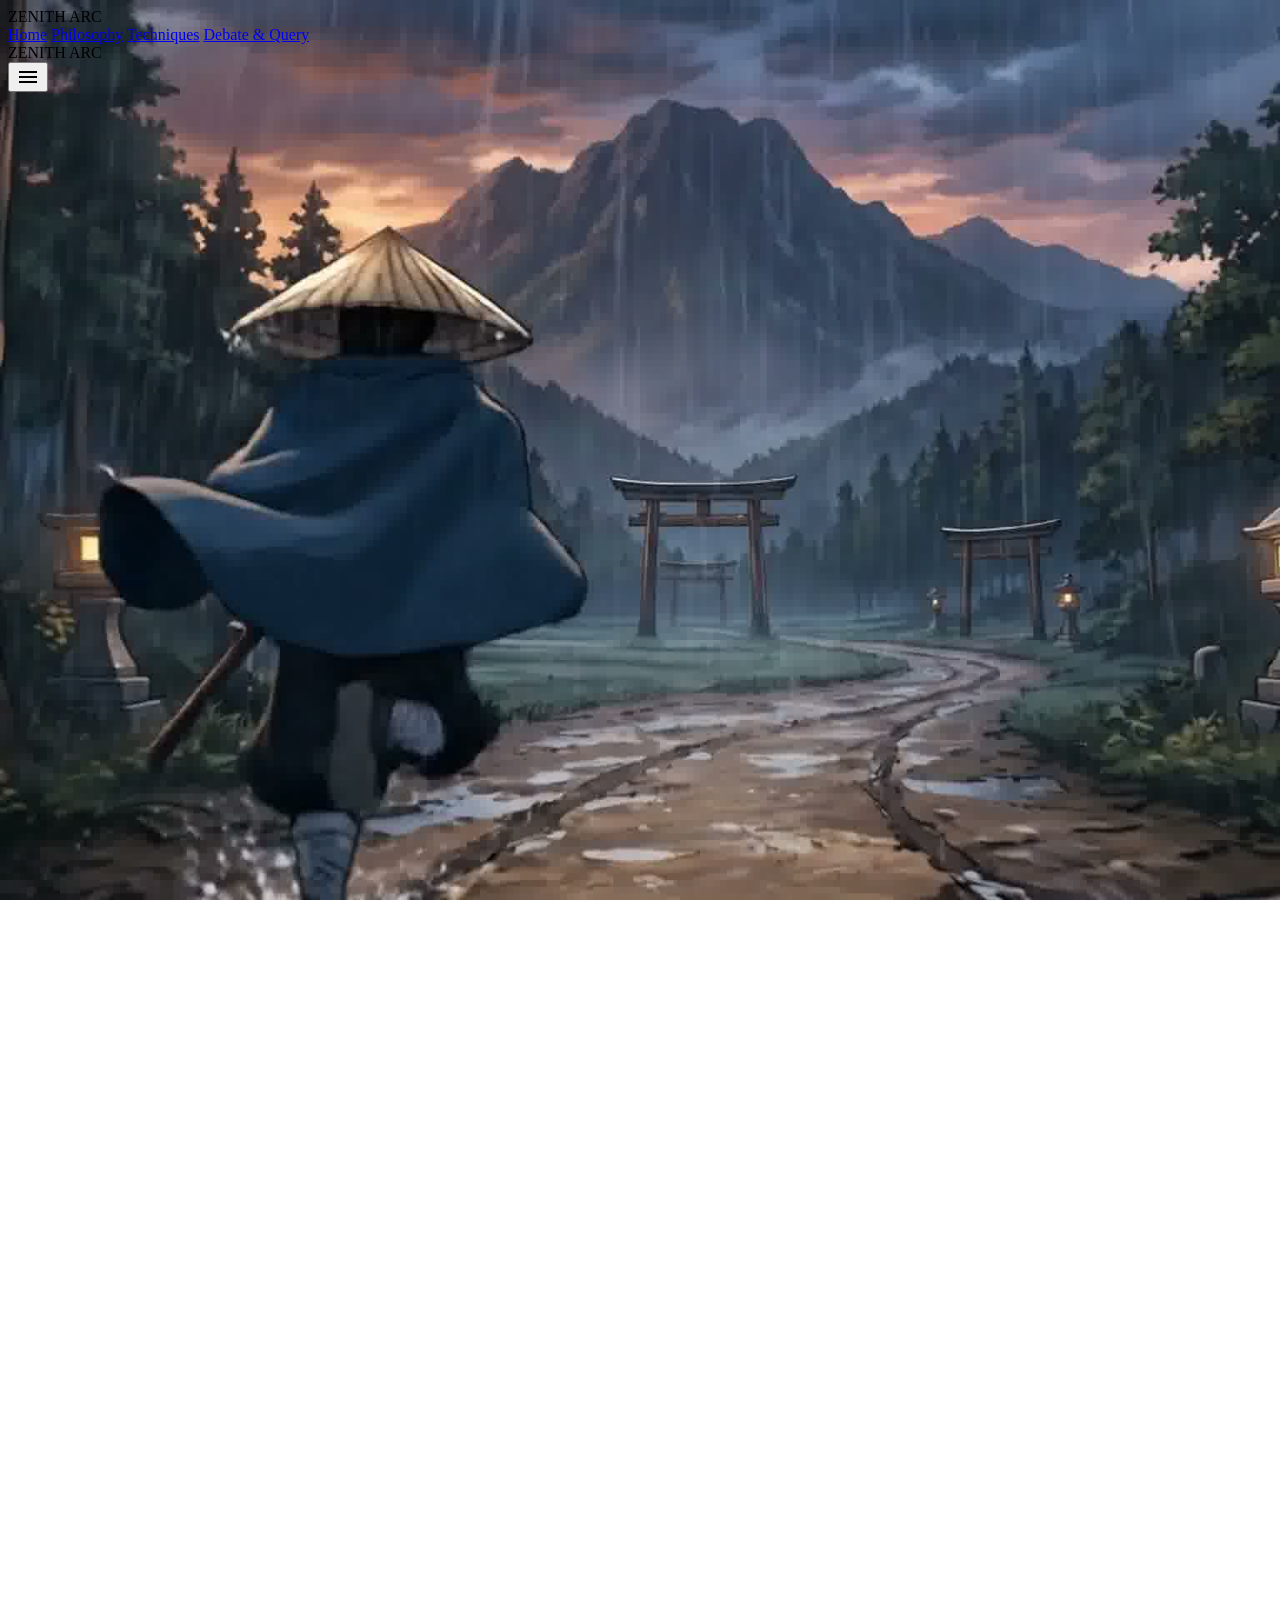
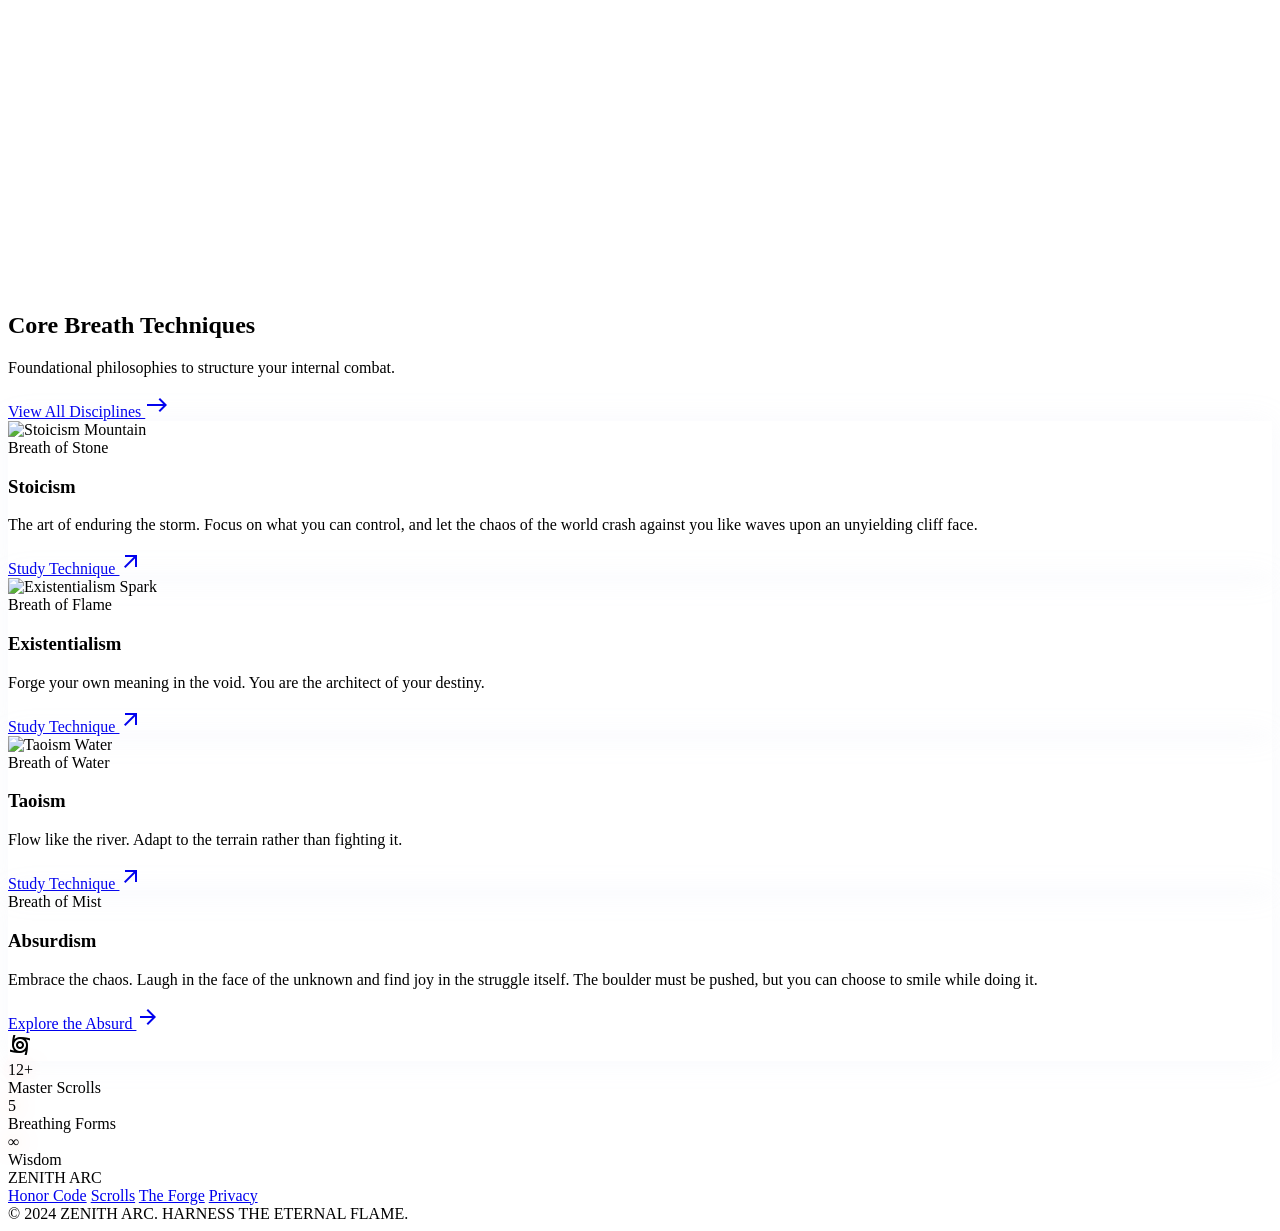
==== commit 0aa7a6e2: "Revert "Redesign and Content Expansion for Zenith Arc Website"" ====
--- a/index.html
+++ b/index.html
@@ -455,67 +455,34 @@
                                 class="material-symbols-outlined text-sm">arrow_outward</span></a>
                     </div>
                 </div>
-                <!-- Large Card (Zen Buddhism) -->
-                <div id="card-zen" class="md:col-span-8 group relative overflow-hidden rounded-xl bg-surface-container/40 backdrop-blur-xl p-8 md:p-12 box-shadow-glow border border-outline-variant/30 flex flex-col justify-end min-h-[400px] reveal-right">
-                    <div class="absolute inset-0 z-0">
-                        <img alt="Zen Buddhism"
-                            class="w-full h-full object-cover object-center opacity-30 group-hover:opacity-40 group-hover:scale-105 transition-all duration-700 mix-blend-luminosity"
-                            src="https://images.unsplash.com/photo-1545191761-9c41a347b961?auto=format&fit=crop&q=80&w=2070" />
-                        <div class="absolute inset-0 bg-gradient-to-t from-surface-container via-surface-container/50 to-transparent"></div>
-                    </div>
-                    <div class="relative z-10">
-                        <span
-                            class="inline-block bg-surface-bright text-on-surface font-label-md text-[12px] px-3 py-1 rounded-sm uppercase tracking-wider mb-4 border border-outline/30 backdrop-blur-sm">Breath
-                            of Void</span>
-                        <h3 class="font-display-md text-headline-lg text-on-surface mb-3 uppercase tracking-wide">Zen Buddhism</h3>
-                        <p class="font-body-md text-body-md text-on-surface-variant max-w-lg mb-6 line-clamp-3">Find clarity in the space between thoughts and embrace the emptiness that contains everything.</p>
-                        <a class="inline-flex items-center gap-2 text-on-surface font-label-md hover:text-primary transition-colors"
-                            href="zen.html">Study Technique <span
-                                class="material-symbols-outlined text-sm">arrow_outward</span></a>
-                    </div>
-                </div>
-                <!-- Large Card (Nihilism) -->
-                <div id="card-nihilism" class="md:col-span-8 group relative overflow-hidden rounded-xl bg-surface-container/40 backdrop-blur-xl p-8 md:p-12 box-shadow-glow border border-outline-variant/30 flex flex-col justify-end min-h-[400px] reveal-left">
-                    <div class="absolute inset-0 z-0">
-                        <img alt="Nihilism"
-                            class="w-full h-full object-cover object-center opacity-30 group-hover:opacity-40 group-hover:scale-105 transition-all duration-700 mix-blend-luminosity"
-                            src="https://images.unsplash.com/photo-1518133910546-b6c2fb7d79e3?auto=format&fit=crop&q=80&w=2070" />
-                        <div class="absolute inset-0 bg-gradient-to-t from-surface-container via-surface-container/50 to-transparent"></div>
-                    </div>
-                    <div class="relative z-10">
-                        <span
-                            class="inline-block bg-surface-container-highest/50 text-on-surface font-label-md text-[12px] px-3 py-1 rounded-sm uppercase tracking-wider mb-4 border border-outline-variant/20 backdrop-blur-sm">Breath
-                            of Silence</span>
-                        <h3 class="font-display-md text-headline-lg text-on-surface mb-3 uppercase tracking-wide">Nihilism</h3>
-                        <p class="font-body-md text-body-md text-on-surface-variant max-w-lg mb-6 line-clamp-3">The art of liberation. When nothing matters, everything is possible. Find your power in the ultimate freedom of the void.</p>
-                        <a class="inline-flex items-center gap-2 text-on-surface font-label-md hover:text-secondary-fixed transition-colors"
-                            href="nihilism.html">Study Technique <span
-                                class="material-symbols-outlined text-sm">arrow_outward</span></a>
-                    </div>
-                </div>
-                <!-- Small Card (Absurdism) -->
-                <div id="card-absurdism" class="md:col-span-4 group relative overflow-hidden rounded-xl bg-surface-container/40 backdrop-blur-xl p-8 box-shadow-glow border border-outline-variant/30 flex flex-col justify-center min-h-[400px] reveal-right">
+                <!-- Medium Card (Absurdism) -->
+                <div id="card-absurdism" class="md:col-span-8 group relative overflow-hidden rounded-xl bg-surface-container/40 backdrop-blur-xl p-8 md:p-12 box-shadow-glow border border-outline-variant/30 flex flex-col justify-center min-h-[400px] reveal-right">
                     <div class="absolute inset-0 z-0">
                         <div
                             class="absolute inset-0 bg-[radial-gradient(ellipse_at_top_right,_var(--tw-gradient-stops))] from-surface-variant/40 via-surface-container to-surface-container">
                         </div>
                     </div>
-                    <div class="relative z-10 flex flex-col items-center gap-4 text-center">
-                        <div>
+                    <div class="relative z-10 flex flex-col md:flex-row items-center gap-8">
+                        <div class="flex-1">
                             <span
-                                class="inline-block bg-surface-bright text-on-surface font-label-md text-[12px] px-3 py-1 rounded-sm uppercase tracking-wider mb-2 border border-outline/30">Breath
+                                class="inline-block bg-surface-bright text-on-surface font-label-md text-[12px] px-3 py-1 rounded-sm uppercase tracking-wider mb-4 border border-outline/30">Breath
                                 of Mist</span>
-                            <h3 class="font-display-md text-[28px] text-on-surface mb-2 uppercase tracking-wide">
+                            <h3 class="font-display-md text-headline-lg text-on-surface mb-3 uppercase tracking-wide">
                                 Absurdism</h3>
-                            <p class="font-body-md text-body-md text-on-surface-variant mb-4 line-clamp-2">Embrace the chaos. Laugh in the face of the unknown and find joy in the struggle itself.</p>
+                            <p class="font-body-md text-body-md text-on-surface-variant mb-6">Embrace the chaos. Laugh
+                                in the face of the unknown and find joy in the struggle itself. The boulder must be
+                                pushed, but you can choose to smile while doing it.</p>
                             <a class="inline-flex items-center gap-2 text-on-surface font-label-md border-b border-on-surface pb-1 hover:text-secondary-container hover:border-secondary-container transition-colors"
                                 href="absurdism.html">Explore the Absurd <span
                                     class="material-symbols-outlined text-sm">arrow_forward</span></a>
                         </div>
                         <div
-                            class="w-16 h-16 rounded-full border border-outline-variant/30 flex items-center justify-center relative overflow-hidden group-hover:border-primary/50 transition-colors">
+                            class="w-full md:w-1/3 aspect-square rounded-full border-2 border-outline-variant/30 flex items-center justify-center relative overflow-hidden group-hover:border-primary/50 transition-colors">
                             <span
-                                class="material-symbols-outlined text-3xl text-outline group-hover:text-primary group-hover:scale-110 transition-all duration-500 blur-[1px] group-hover:blur-none">cyclone</span>
+                                class="material-symbols-outlined text-6xl text-outline group-hover:text-primary group-hover:scale-110 transition-all duration-500 blur-[1px] group-hover:blur-none">cyclone</span>
+                            <div
+                                class="absolute inset-0 bg-primary/5 opacity-0 group-hover:opacity-100 transition-opacity duration-500 rounded-full blur-xl">
+                            </div>
                         </div>
                     </div>
                 </div>
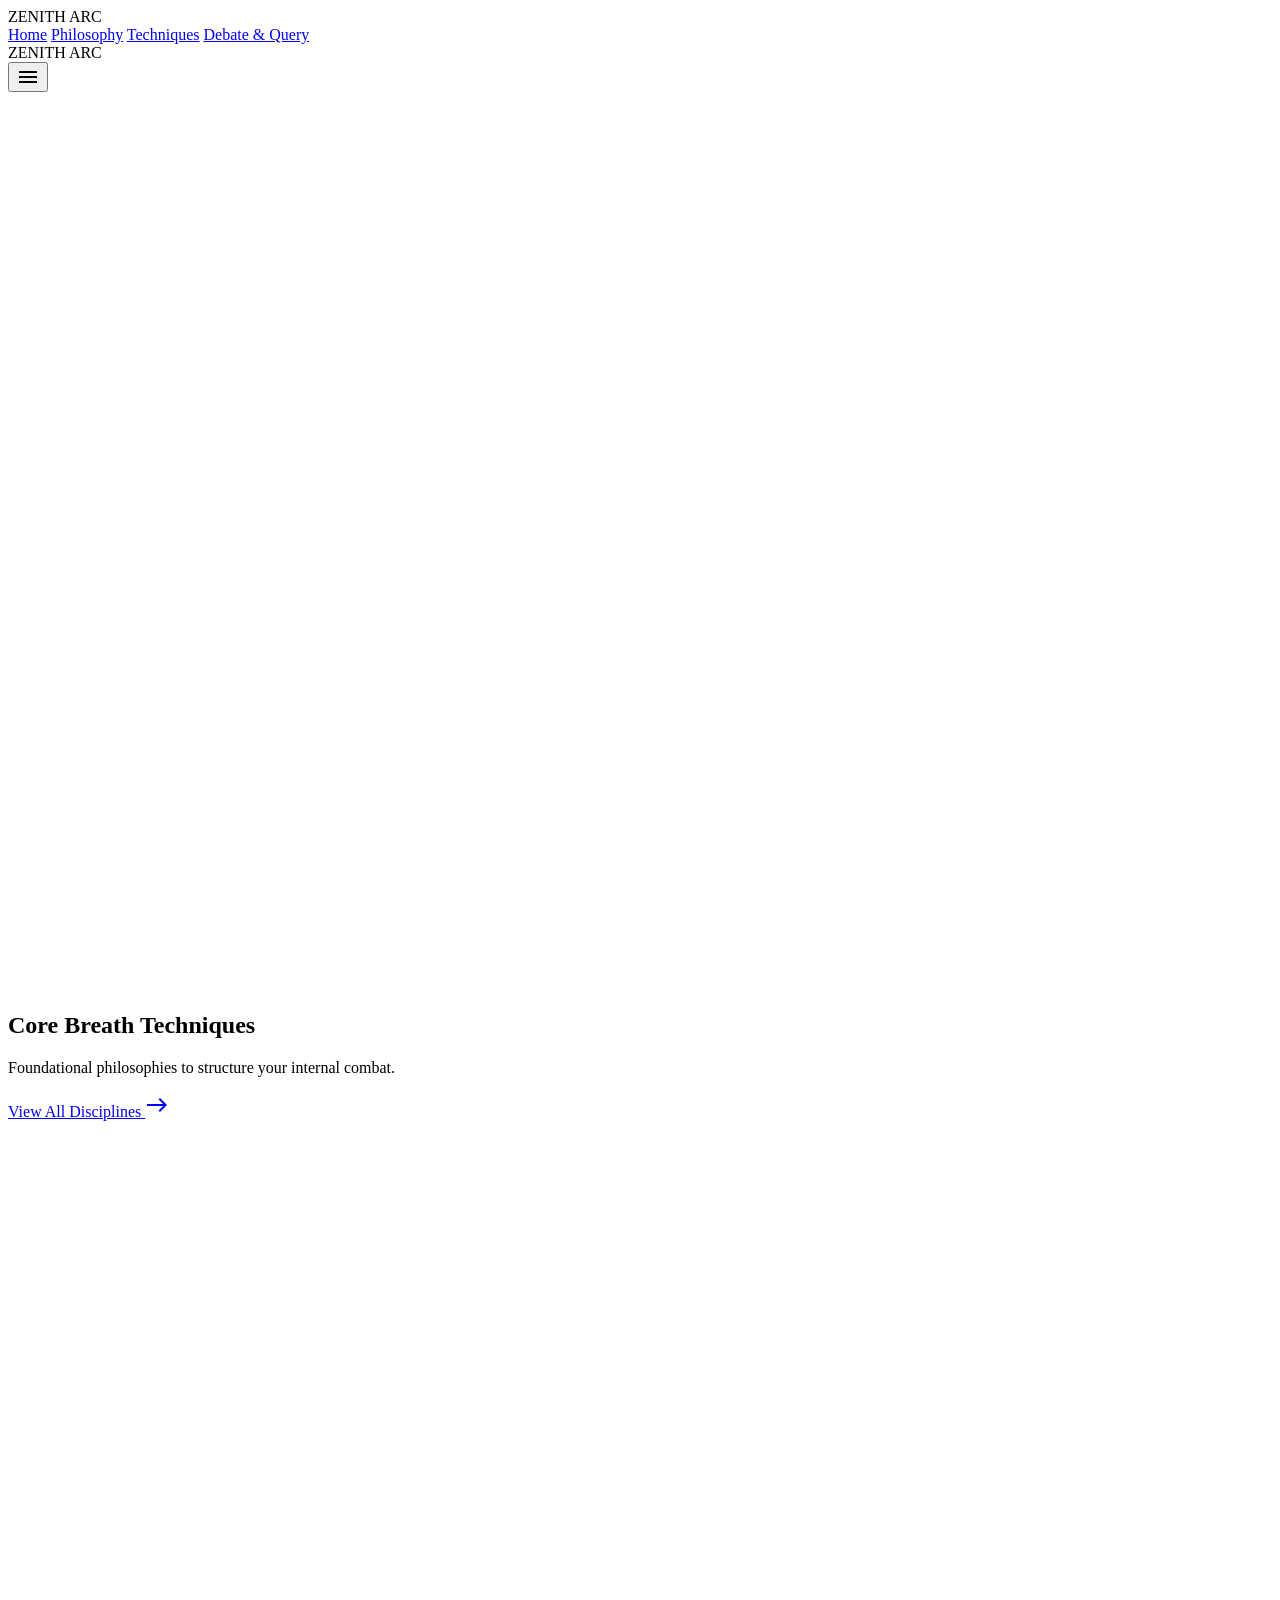
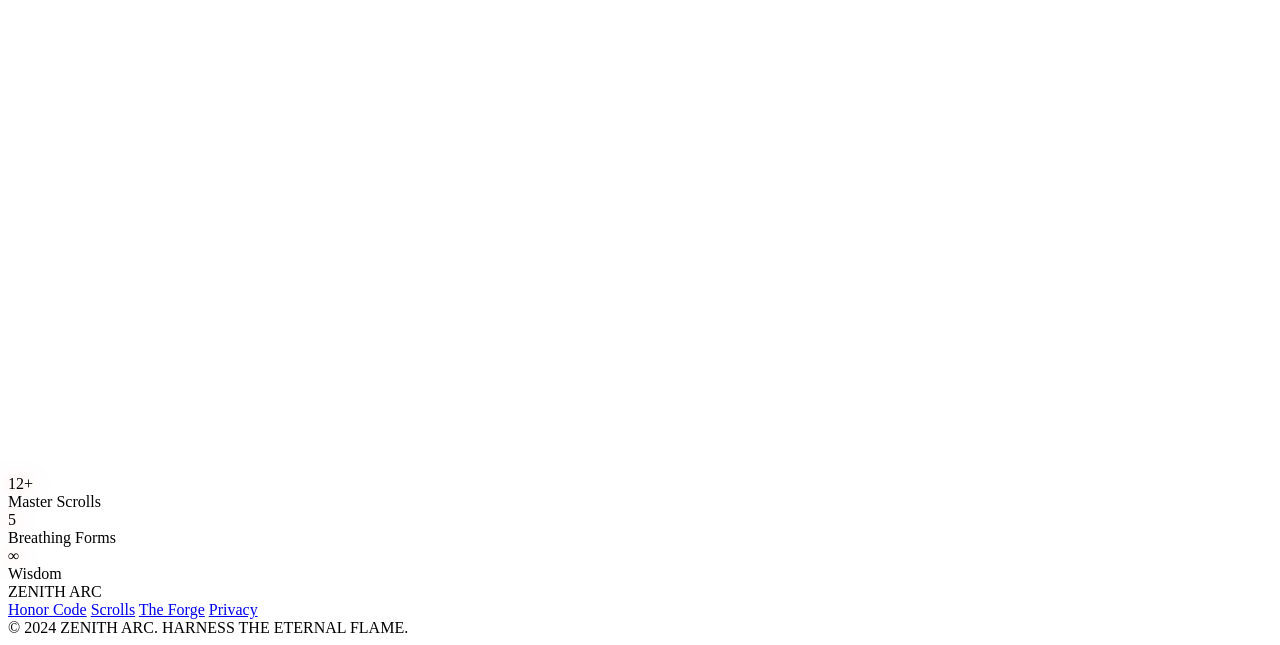
==== commit aea53ee2: "Reduce distance between hero and techniques section" ====
--- a/index.html
+++ b/index.html
@@ -89,11 +89,11 @@
                         "body-md": ["EB Garamond"]
                     },
                     fontSize: {
-                        "display-lg": ["72px", { lineHeight: "72px", letterSpacing: "0.05em", fontWeight: "400" }],
+                        "display-lg": ["clamp(48px, 10vw, 96px)", { lineHeight: "1.1", letterSpacing: "0.05em", fontWeight: "400" }],
                         "label-md": ["14px", { lineHeight: "16px", fontWeight: "600" }],
                         "body-lg": ["20px", { lineHeight: "32px", fontWeight: "400" }],
                         "headline-lg-mobile": ["28px", { lineHeight: "32px", fontWeight: "400" }],
-                        "display-md": ["48px", { lineHeight: "48px", letterSpacing: "0.05em", fontWeight: "400" }],
+                        "display-md": ["clamp(32px, 6vw, 48px)", { lineHeight: "1.2", letterSpacing: "0.05em", fontWeight: "400" }],
                         "headline-lg": ["32px", { lineHeight: "36px", letterSpacing: "0.02em", fontWeight: "400" }],
                         "body-md": ["16px", { lineHeight: "24px", fontWeight: "400" }]
                     }
@@ -180,7 +180,7 @@
 
         /* Hero Canvas */
         html { scroll-behavior: smooth; }
-        #hero { position: relative; height: 200vh; width: 100%; }
+        #hero { position: relative; height: 100vh; width: 100%; }
         #scroll-canvas {
             position: fixed; top: 0; left: 0; width: 100vw; height: 100vh; z-index: -1;
             will-change: filter, transform;
@@ -220,19 +220,19 @@
         /* Reveal Animations */
         .reveal-left {
             opacity: 0;
-            transform: translateX(-150px);
+            transform: translateY(40px);
             transition: all 1.2s cubic-bezier(0.16, 1, 0.3, 1);
         }
 
         .reveal-right {
             opacity: 0;
-            transform: translateX(150px);
+            transform: translateY(40px);
             transition: all 1.2s cubic-bezier(0.16, 1, 0.3, 1);
         }
 
         .reveal-visible {
             opacity: 1;
-            transform: translateX(0);
+            transform: translateY(0);
         }
 
         /* Mobile Menu */
@@ -240,14 +240,20 @@
             position: fixed;
             inset: 0;
             z-index: 100;
-            background: rgba(19, 19, 19, 0.95);
-            backdrop-filter: blur(24px);
+            background: rgba(19, 19, 19, 0.98);
+            backdrop-filter: blur(32px);
             display: flex;
             flex-direction: column;
             align-items: center;
             justify-content: center;
-            transform: translateX(100%);
-            transition: transform 0.8s cubic-bezier(0.16, 1, 0.3, 1);
+            opacity: 0;
+            pointer-events: none;
+            transition: all 0.8s cubic-bezier(0.16, 1, 0.3, 1);
+        }
+
+        #mobile-menu.active {
+            opacity: 1;
+            pointer-events: auto;
         }
 
         #mobile-menu.active {
@@ -374,7 +380,7 @@
         </section>
 
         <!-- Bento Grid Section -->
-        <section id="techniques-section" class="py-16 md:py-24 px-4 md:px-16 relative z-20 max-w-[1280px] mx-auto bg-transparent">
+        <section id="techniques-section" class="py-8 md:py-12 px-4 md:px-16 relative z-20 max-w-[1280px] mx-auto bg-transparent">
             <div
                 class="mb-16 flex flex-col md:flex-row justify-between items-end gap-6 border-b border-outline-variant/30 pb-6">
                 <div>
@@ -391,7 +397,7 @@
             </div>
             <div class="grid grid-cols-1 md:grid-cols-12 gap-6 overflow-hidden">
                 <!-- Large Card (Stoicism) -->
-                <div id="card-stoicism" class="md:col-span-8 group relative overflow-hidden rounded-xl bg-surface-container/40 backdrop-blur-xl p-8 md:p-12 box-shadow-glow border border-outline-variant/30 flex flex-col justify-end min-h-[400px] reveal-left">
+                <a href="stoicism.html" id="card-stoicism" class="md:col-span-8 group relative overflow-hidden rounded-xl bg-surface-container/40 backdrop-blur-xl p-8 md:p-12 box-shadow-glow border border-outline-variant/30 flex flex-col justify-end min-h-[400px] reveal-left cursor-pointer">
                     <div class="absolute inset-0 z-0">
                         <img alt="Stoicism Mountain"
                             class="w-full h-full object-cover object-center opacity-30 group-hover:opacity-40 group-hover:scale-105 transition-all duration-700 mix-blend-luminosity"
@@ -409,13 +415,13 @@
                         <p class="font-body-md text-body-md text-on-surface-variant max-w-lg mb-6 line-clamp-3">The art
                             of enduring the storm. Focus on what you can control, and let the chaos of the world crash
                             against you like waves upon an unyielding cliff face.</p>
-                        <a class="inline-flex items-center gap-2 text-primary font-label-md hover:text-primary-fixed transition-colors"
-                            href="stoicism.html">Study Technique <span
-                                class="material-symbols-outlined text-sm">arrow_outward</span></a>
-                    </div>
-                </div>
+                        <span class="inline-flex items-center gap-2 text-primary font-label-md group-hover:text-primary-fixed transition-colors">
+                            Study Technique <span class="material-symbols-outlined text-sm">arrow_outward</span>
+                        </span>
+                    </div>
+                </a>
                 <!-- Small Card (Existentialism) -->
-                <div id="card-existentialism" class="md:col-span-4 group relative overflow-hidden rounded-xl bg-surface-container/40 backdrop-blur-xl p-8 box-shadow-glow border border-outline-variant/30 flex flex-col justify-end min-h-[400px] reveal-right">
+                <a href="existentialism.html" id="card-existentialism" class="md:col-span-4 group relative overflow-hidden rounded-xl bg-surface-container/40 backdrop-blur-xl p-8 box-shadow-glow border border-outline-variant/30 flex flex-col justify-end min-h-[400px] reveal-right cursor-pointer">
                     <div class="absolute inset-0 z-0">
                         <img alt="Existentialism Spark"
                             class="w-full h-full object-cover object-center opacity-30 group-hover:opacity-40 group-hover:scale-105 transition-all duration-700 mix-blend-luminosity"
@@ -430,13 +436,13 @@
                             Existentialism</h3>
                         <p class="font-body-md text-body-md text-on-surface-variant mb-6 line-clamp-2">Forge your own
                             meaning in the void. You are the architect of your destiny.</p>
-                        <a class="inline-flex items-center gap-2 text-secondary-container font-label-md hover:text-secondary transition-colors"
-                            href="existentialism.html">Study Technique <span
-                                class="material-symbols-outlined text-sm">arrow_outward</span></a>
-                    </div>
-                </div>
+                        <span class="inline-flex items-center gap-2 text-secondary-container font-label-md group-hover:text-secondary transition-colors">
+                            Study Technique <span class="material-symbols-outlined text-sm">arrow_outward</span>
+                        </span>
+                    </div>
+                </a>
                 <!-- Small Card (Taoism) -->
-                <div id="card-taoism" class="md:col-span-4 group relative overflow-hidden rounded-xl bg-surface-container/40 backdrop-blur-xl p-8 box-shadow-glow border border-outline-variant/30 flex flex-col justify-end min-h-[400px] reveal-left">
+                <a href="taoism.html" id="card-taoism" class="md:col-span-4 group relative overflow-hidden rounded-xl bg-surface-container/40 backdrop-blur-xl p-8 box-shadow-glow border border-outline-variant/30 flex flex-col justify-end min-h-[400px] reveal-left cursor-pointer">
                     <div class="absolute inset-0 z-0">
                         <img alt="Taoism Water"
                             class="w-full h-full object-cover object-center opacity-30 group-hover:opacity-40 group-hover:scale-105 transition-all duration-700 mix-blend-luminosity"
@@ -450,13 +456,51 @@
                         <h3 class="font-display-md text-[28px] text-on-surface mb-3 uppercase tracking-wide">Taoism</h3>
                         <p class="font-body-md text-body-md text-on-surface-variant mb-6 line-clamp-2">Flow like the
                             river. Adapt to the terrain rather than fighting it.</p>
-                        <a class="inline-flex items-center gap-2 text-tertiary font-label-md hover:text-tertiary-fixed transition-colors"
-                            href="taoism.html">Study Technique <span
-                                class="material-symbols-outlined text-sm">arrow_outward</span></a>
-                    </div>
-                </div>
+                        <span class="inline-flex items-center gap-2 text-tertiary font-label-md group-hover:text-tertiary-fixed transition-colors">
+                            Study Technique <span class="material-symbols-outlined text-sm">arrow_outward</span>
+                        </span>
+                    </div>
+                </a>
+                <!-- Medium Card (Zen) -->
+                <a href="zen.html" id="card-zen" class="md:col-span-4 group relative overflow-hidden rounded-xl bg-surface-container/40 backdrop-blur-xl p-8 box-shadow-glow border border-outline-variant/30 flex flex-col justify-end min-h-[400px] reveal-right cursor-pointer">
+                    <div class="absolute inset-0 z-0">
+                        <img alt="Zen Garden"
+                            class="w-full h-full object-cover object-center opacity-30 group-hover:opacity-40 group-hover:scale-105 transition-all duration-700 mix-blend-luminosity"
+                            src="https://images.unsplash.com/photo-1528459801416-a9e53bbf4e17?auto=format&fit=crop&q=80&w=800" />
+                        <div class="absolute inset-0 bg-gradient-to-t from-surface-container to-transparent"></div>
+                    </div>
+                    <div class="relative z-10">
+                        <span
+                            class="inline-block bg-primary-container/40 text-primary font-label-md text-[12px] px-3 py-1 rounded-sm uppercase tracking-wider mb-4 border border-primary/20 backdrop-blur-sm">Breath
+                            of Void</span>
+                        <h3 class="font-display-md text-[28px] text-on-surface mb-3 uppercase tracking-wide">Zen Buddhism</h3>
+                        <p class="font-body-md text-body-md text-on-surface-variant mb-6 line-clamp-2">Empty your mind. Experience reality directly, without thought.</p>
+                        <span class="inline-flex items-center gap-2 text-primary font-label-md group-hover:text-primary-fixed transition-colors">
+                            Study Technique <span class="material-symbols-outlined text-sm">arrow_outward</span>
+                        </span>
+                    </div>
+                </a>
+                <!-- Medium Card (Nihilism) -->
+                <a href="nihilism.html" id="card-nihilism" class="md:col-span-4 group relative overflow-hidden rounded-xl bg-surface-container/40 backdrop-blur-xl p-8 box-shadow-glow border border-outline-variant/30 flex flex-col justify-end min-h-[400px] reveal-left cursor-pointer">
+                    <div class="absolute inset-0 z-0">
+                        <img alt="Void"
+                            class="w-full h-full object-cover object-center opacity-30 group-hover:opacity-40 group-hover:scale-105 transition-all duration-700 mix-blend-luminosity"
+                            src="https://images.unsplash.com/photo-1464802686167-b939a6910659?auto=format&fit=crop&q=80&w=800" />
+                        <div class="absolute inset-0 bg-gradient-to-t from-surface-container to-transparent"></div>
+                    </div>
+                    <div class="relative z-10">
+                        <span
+                            class="inline-block bg-white/5 text-on-surface font-label-md text-[12px] px-3 py-1 rounded-sm uppercase tracking-wider mb-4 border border-white/10 backdrop-blur-sm">Breath
+                            of Silence</span>
+                        <h3 class="font-display-md text-[28px] text-on-surface mb-3 uppercase tracking-wide">Nihilism</h3>
+                        <p class="font-body-md text-body-md text-on-surface-variant mb-6 line-clamp-2">Accepting the void. Finding freedom in the absence of meaning.</p>
+                        <span class="inline-flex items-center gap-2 text-on-surface/60 font-label-md group-hover:text-on-surface transition-colors">
+                            Study Technique <span class="material-symbols-outlined text-sm">arrow_outward</span>
+                        </span>
+                    </div>
+                </a>
                 <!-- Medium Card (Absurdism) -->
-                <div id="card-absurdism" class="md:col-span-8 group relative overflow-hidden rounded-xl bg-surface-container/40 backdrop-blur-xl p-8 md:p-12 box-shadow-glow border border-outline-variant/30 flex flex-col justify-center min-h-[400px] reveal-right">
+                <a href="absurdism.html" id="card-absurdism" class="md:col-span-8 group relative overflow-hidden rounded-xl bg-surface-container/40 backdrop-blur-xl p-8 md:p-12 box-shadow-glow border border-outline-variant/30 flex flex-col justify-center min-h-[400px] reveal-right cursor-pointer">
                     <div class="absolute inset-0 z-0">
                         <div
                             class="absolute inset-0 bg-[radial-gradient(ellipse_at_top_right,_var(--tw-gradient-stops))] from-surface-variant/40 via-surface-container to-surface-container">
@@ -472,9 +516,9 @@
                             <p class="font-body-md text-body-md text-on-surface-variant mb-6">Embrace the chaos. Laugh
                                 in the face of the unknown and find joy in the struggle itself. The boulder must be
                                 pushed, but you can choose to smile while doing it.</p>
-                            <a class="inline-flex items-center gap-2 text-on-surface font-label-md border-b border-on-surface pb-1 hover:text-secondary-container hover:border-secondary-container transition-colors"
-                                href="absurdism.html">Explore the Absurd <span
-                                    class="material-symbols-outlined text-sm">arrow_forward</span></a>
+                            <span class="inline-flex items-center gap-2 text-on-surface font-label-md border-b border-on-surface pb-1 group-hover:text-secondary-container group-hover:border-secondary-container transition-colors">
+                                Explore the Absurd <span class="material-symbols-outlined text-sm">arrow_forward</span>
+                            </span>
                         </div>
                         <div
                             class="w-full md:w-1/3 aspect-square rounded-full border-2 border-outline-variant/30 flex items-center justify-center relative overflow-hidden group-hover:border-primary/50 transition-colors">
@@ -485,7 +529,7 @@
                             </div>
                         </div>
                     </div>
-                </div>
+                </a>
             </div>
         </section>
 
@@ -541,6 +585,7 @@
         </div>
     </footer>
 
+    <script src="https://unpkg.com/lenis@1.1.18/dist/lenis.min.js"></script>
     <script src="transition.js"></script>
     <script src="main.js"></script>
 </body>
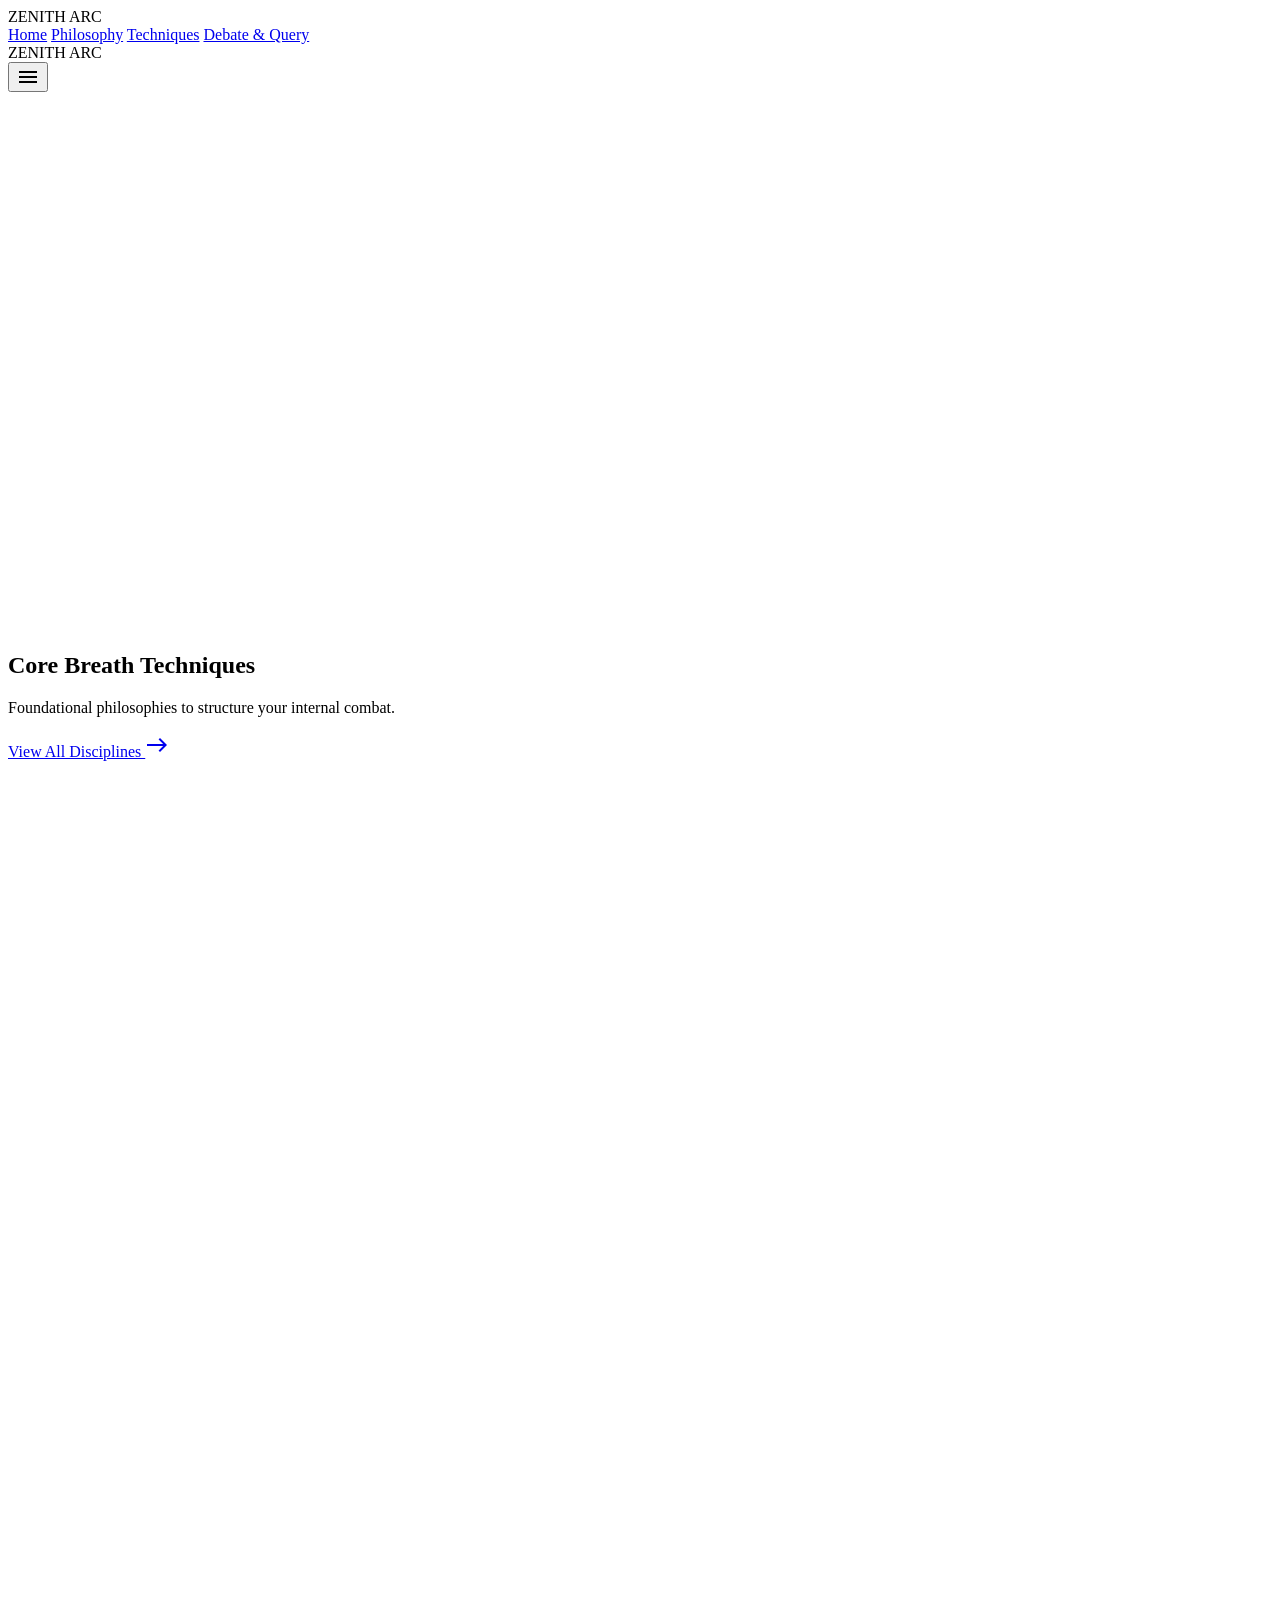
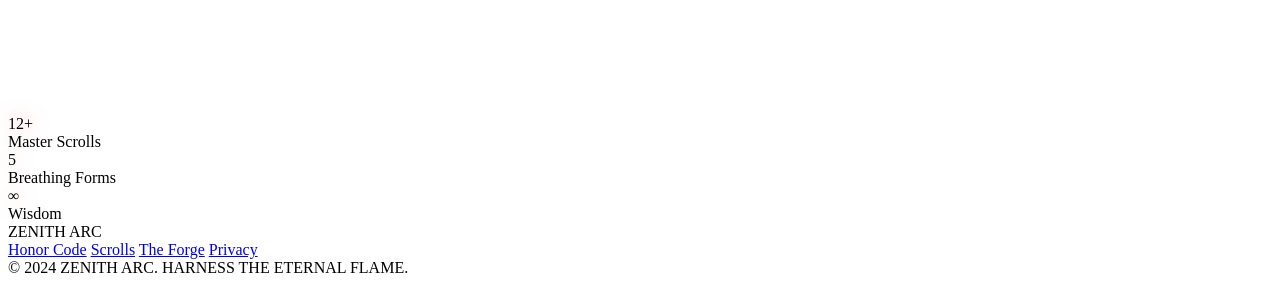
==== commit 0c91c259: "Optimize hero-to-techniques transition: reduce scroll distance and add overlapping effect" ====
--- a/index.html
+++ b/index.html
@@ -180,9 +180,9 @@
 
         /* Hero Canvas */
         html { scroll-behavior: smooth; }
-        #hero { position: relative; height: 100vh; width: 100%; }
+        #hero { position: relative; height: 60vh; width: 100%; }
         #scroll-canvas {
-            position: fixed; top: 0; left: 0; width: 100vw; height: 100vh; z-index: -1;
+            position: fixed; top: 0; left: 0; width: 100vw; height: 100vh; z-index: 1;
             will-change: filter, transform;
         }
 
@@ -380,7 +380,7 @@
         </section>
 
         <!-- Bento Grid Section -->
-        <section id="techniques-section" class="py-8 md:py-12 px-4 md:px-16 relative z-20 max-w-[1280px] mx-auto bg-transparent">
+        <section id="techniques-section" class="py-8 md:py-12 px-4 md:px-16 relative z-20 max-w-[1280px] mx-auto bg-transparent -mt-32 md:-mt-40">
             <div
                 class="mb-16 flex flex-col md:flex-row justify-between items-end gap-6 border-b border-outline-variant/30 pb-6">
                 <div>
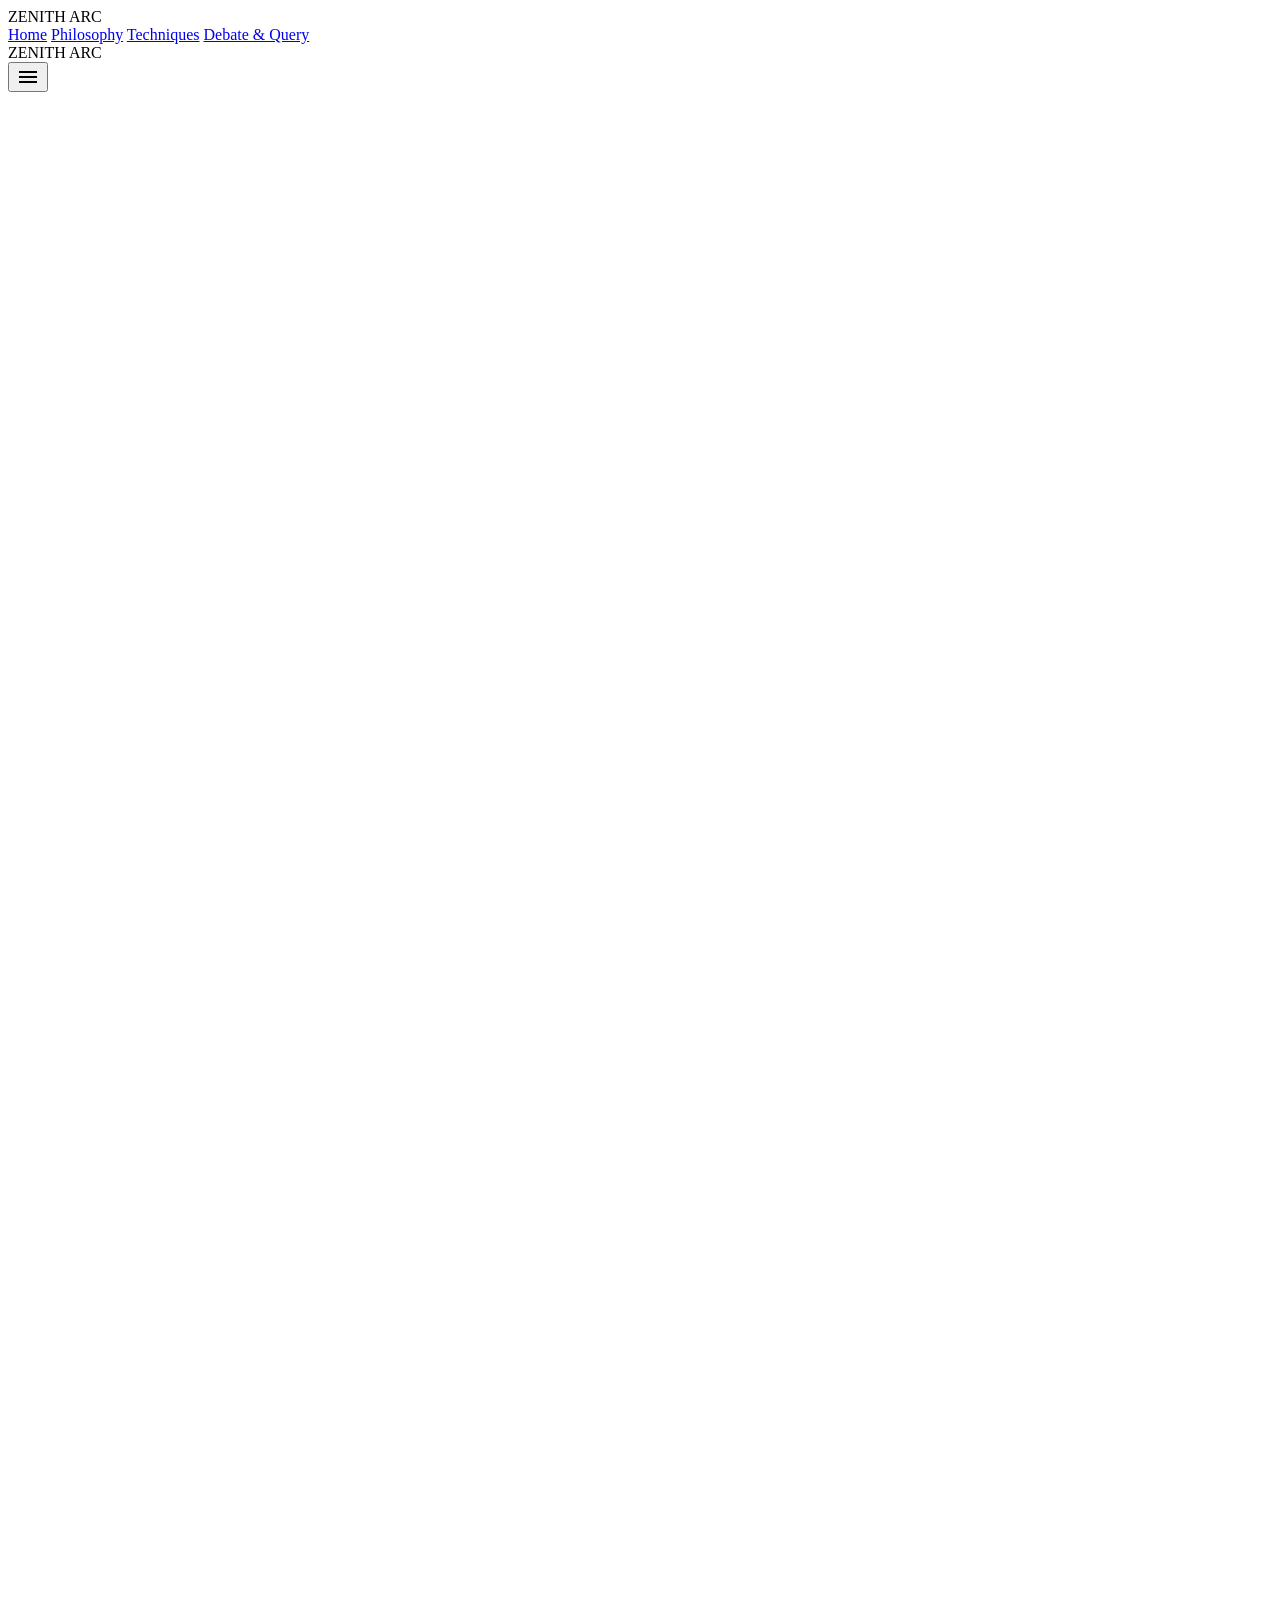
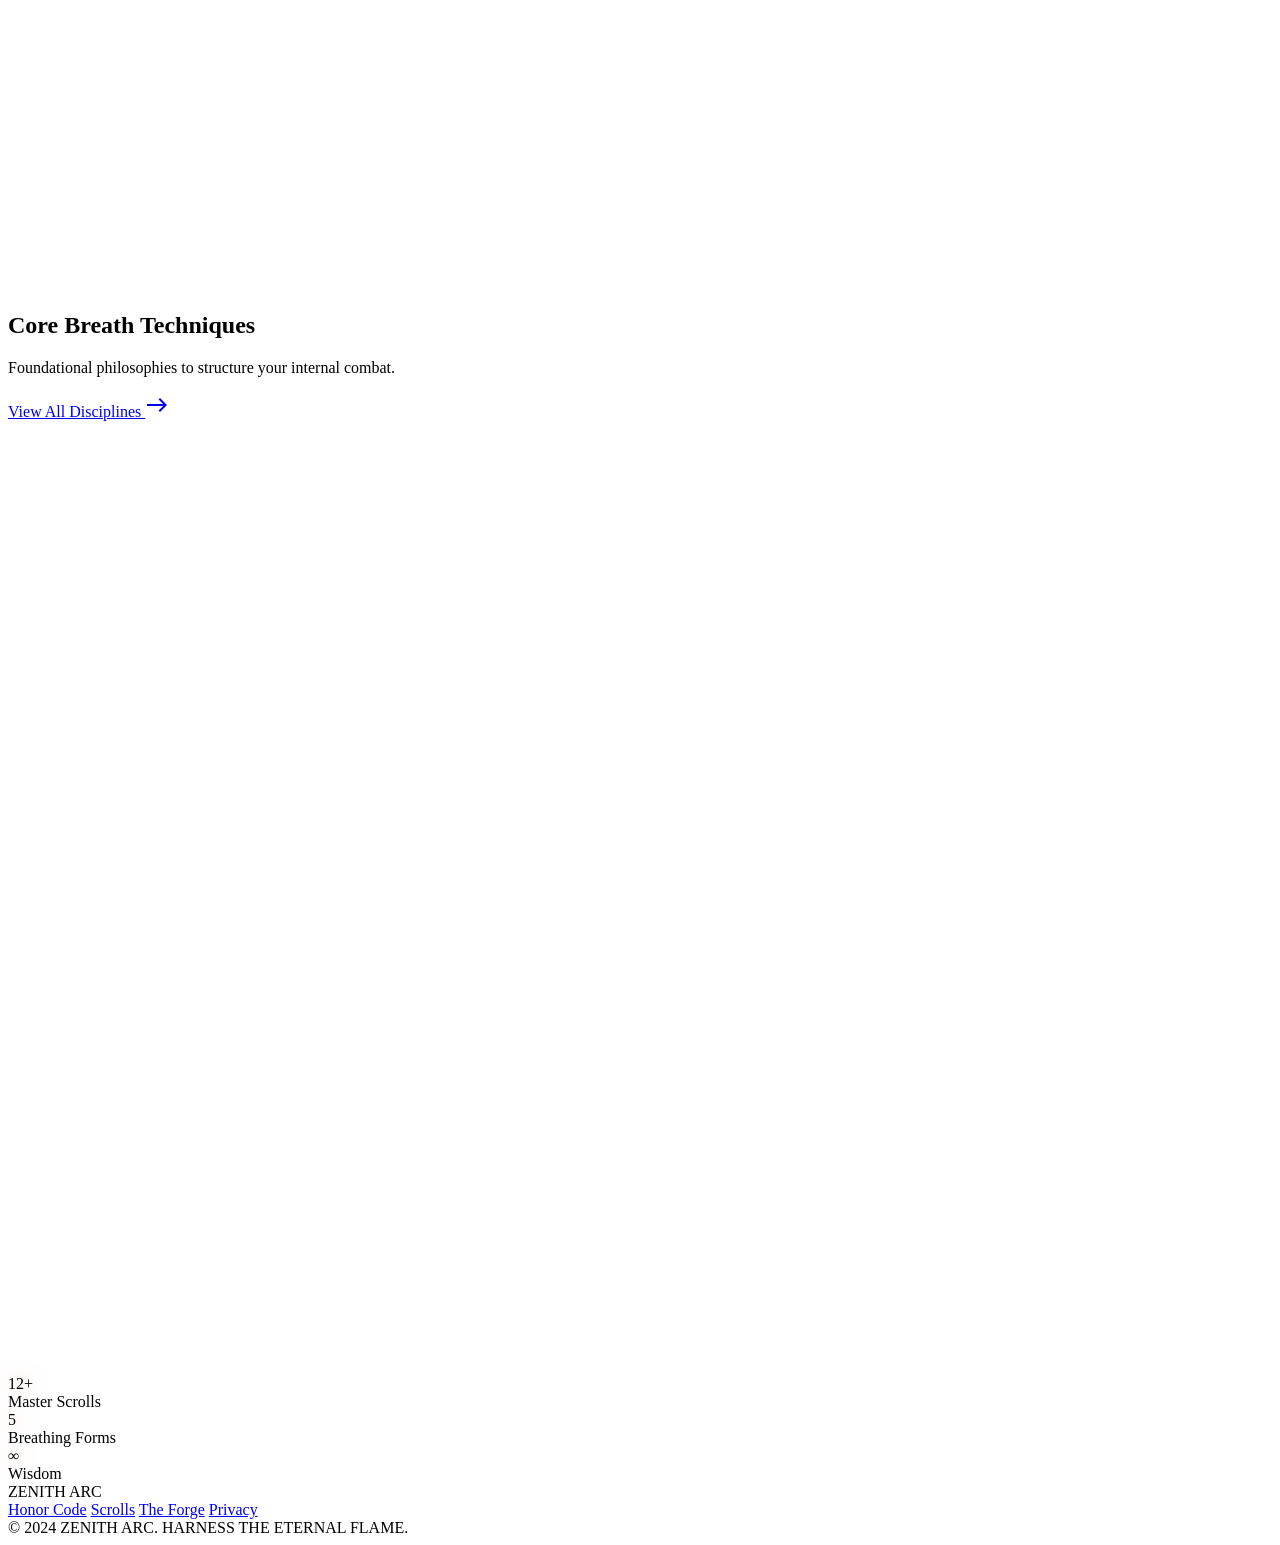
==== commit e39b583e: "Revert "Reduce distance between hero and techniques section" This reverts commit aea53ee28061bfe29dd" ====
--- a/index.html
+++ b/index.html
@@ -180,9 +180,9 @@
 
         /* Hero Canvas */
         html { scroll-behavior: smooth; }
-        #hero { position: relative; height: 60vh; width: 100%; }
+        #hero { position: relative; height: 200vh; width: 100%; }
         #scroll-canvas {
-            position: fixed; top: 0; left: 0; width: 100vw; height: 100vh; z-index: 1;
+            position: fixed; top: 0; left: 0; width: 100vw; height: 100vh; z-index: -1;
             will-change: filter, transform;
         }
 
@@ -380,7 +380,7 @@
         </section>
 
         <!-- Bento Grid Section -->
-        <section id="techniques-section" class="py-8 md:py-12 px-4 md:px-16 relative z-20 max-w-[1280px] mx-auto bg-transparent -mt-32 md:-mt-40">
+        <section id="techniques-section" class="py-16 md:py-24 px-4 md:px-16 relative z-20 max-w-[1280px] mx-auto bg-transparent">
             <div
                 class="mb-16 flex flex-col md:flex-row justify-between items-end gap-6 border-b border-outline-variant/30 pb-6">
                 <div>
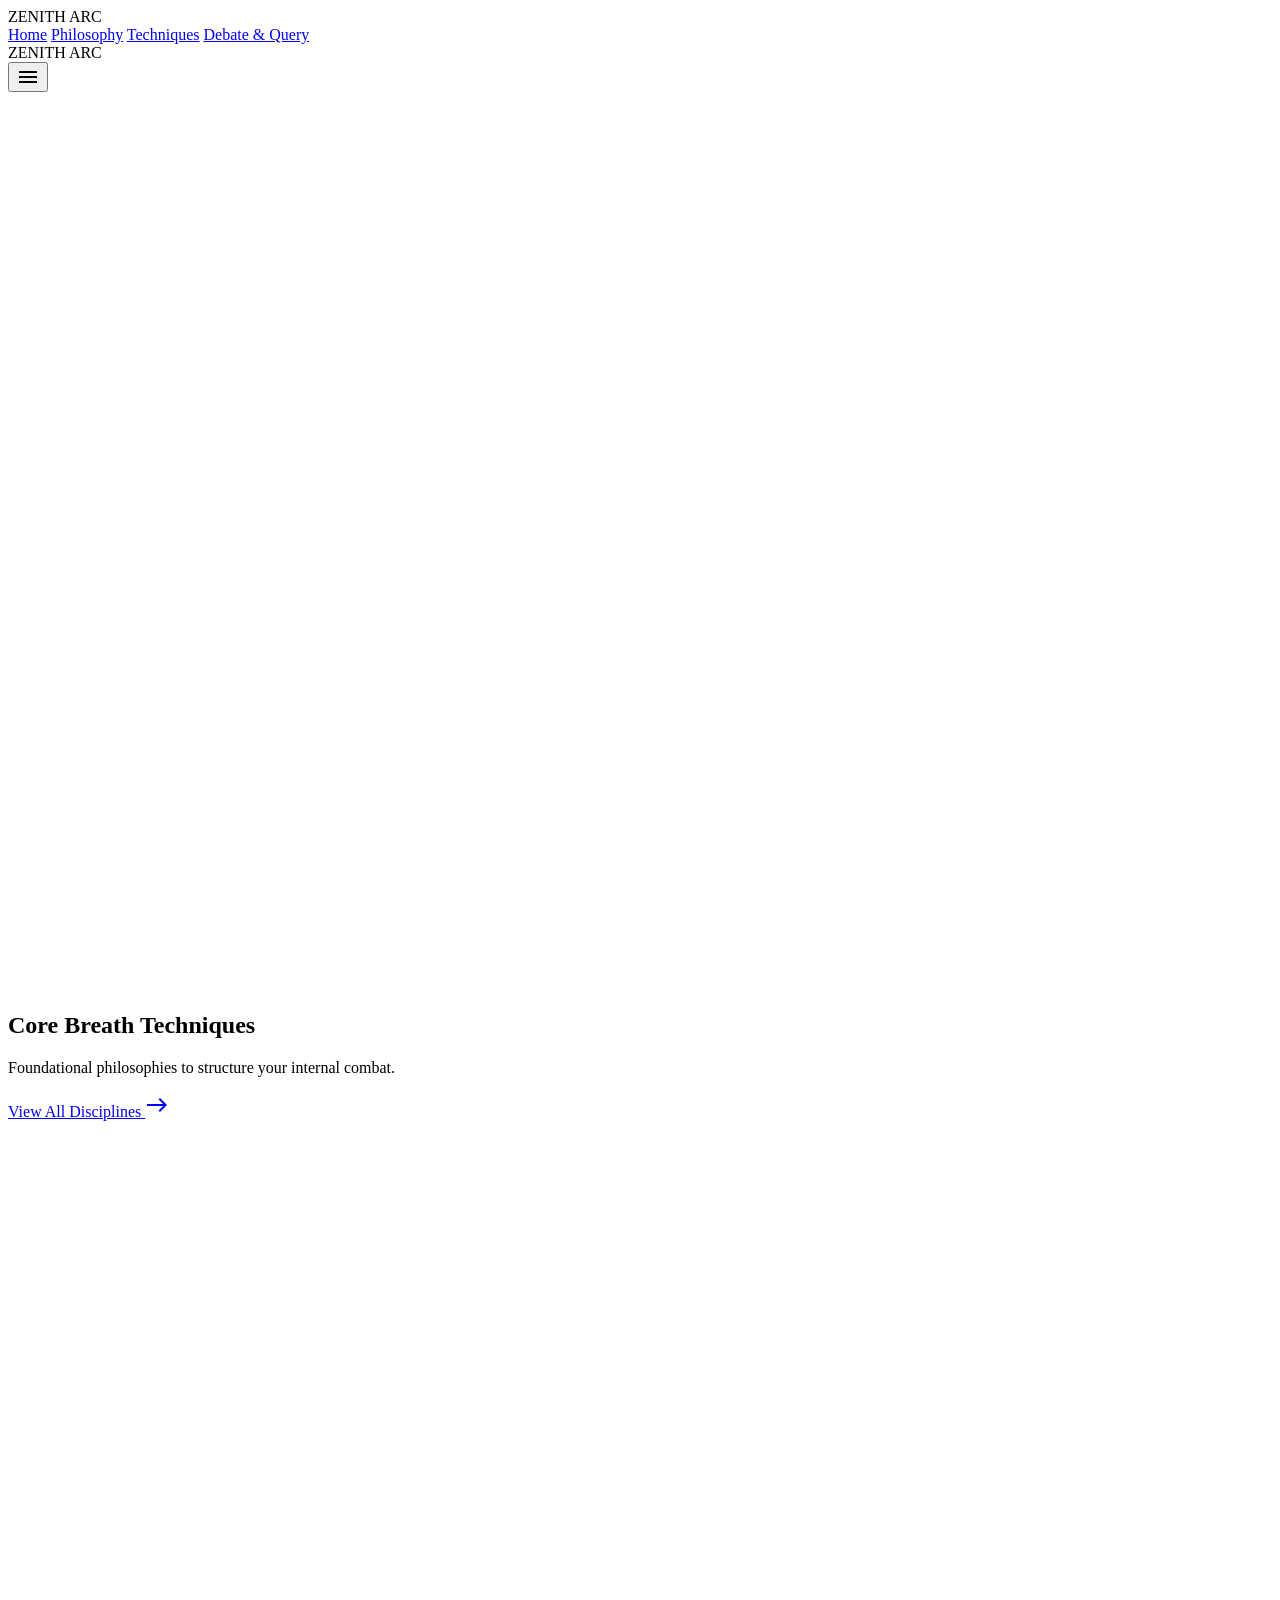
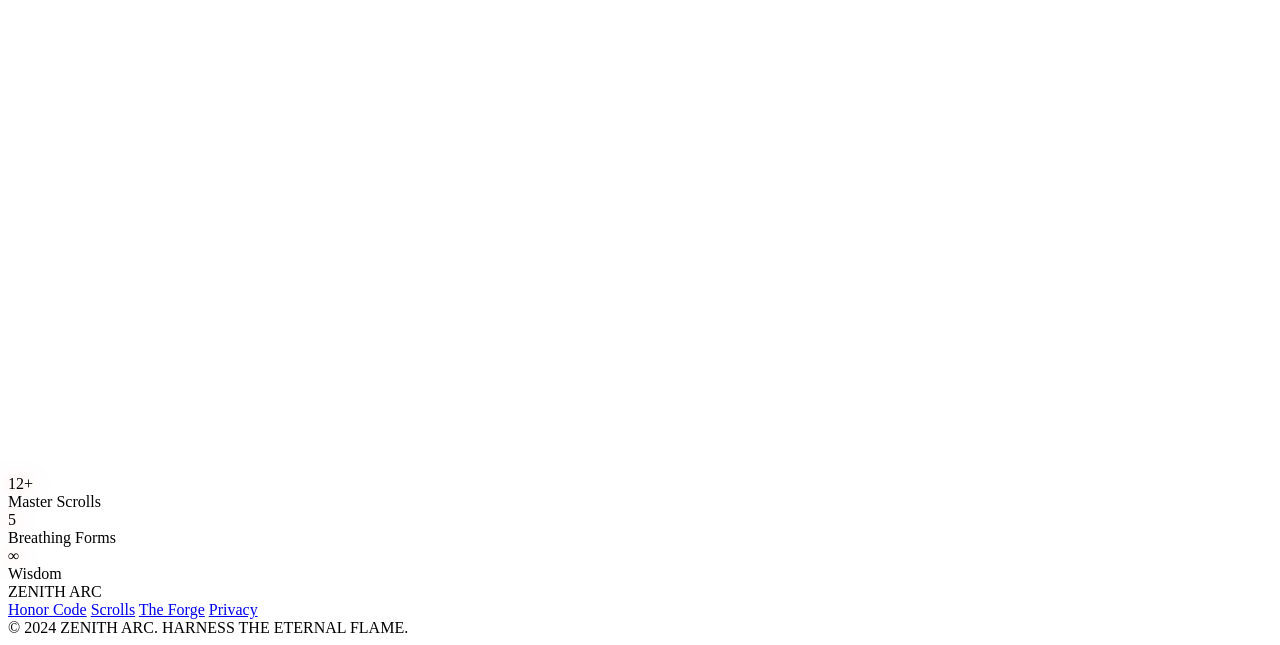
==== commit cd7b4ac4: "Revert "Optimize hero-to-techniques transition: reduce scroll distance and add overlapping effect" T" ====
--- a/index.html
+++ b/index.html
@@ -180,7 +180,7 @@
 
         /* Hero Canvas */
         html { scroll-behavior: smooth; }
-        #hero { position: relative; height: 200vh; width: 100%; }
+        #hero { position: relative; height: 100vh; width: 100%; }
         #scroll-canvas {
             position: fixed; top: 0; left: 0; width: 100vw; height: 100vh; z-index: -1;
             will-change: filter, transform;
@@ -380,7 +380,7 @@
         </section>
 
         <!-- Bento Grid Section -->
-        <section id="techniques-section" class="py-16 md:py-24 px-4 md:px-16 relative z-20 max-w-[1280px] mx-auto bg-transparent">
+        <section id="techniques-section" class="py-8 md:py-12 px-4 md:px-16 relative z-20 max-w-[1280px] mx-auto bg-transparent">
             <div
                 class="mb-16 flex flex-col md:flex-row justify-between items-end gap-6 border-b border-outline-variant/30 pb-6">
                 <div>
